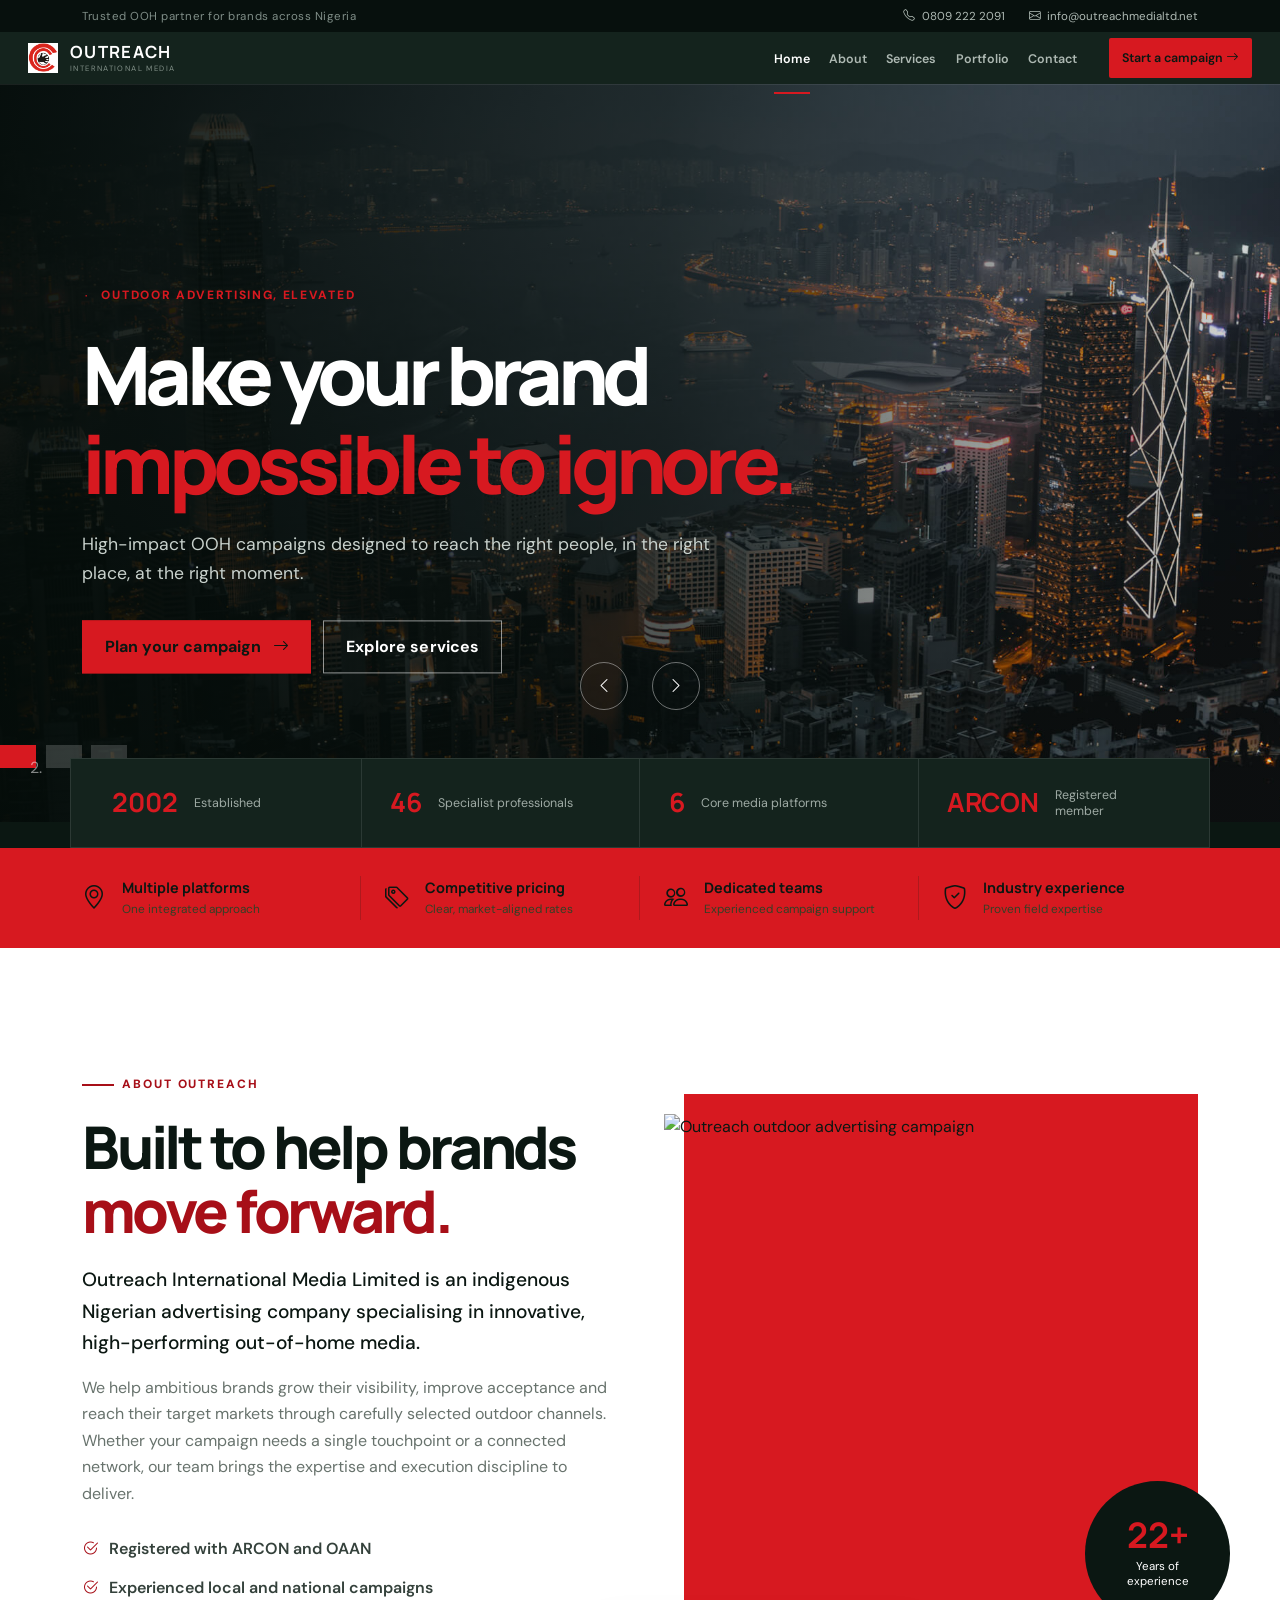
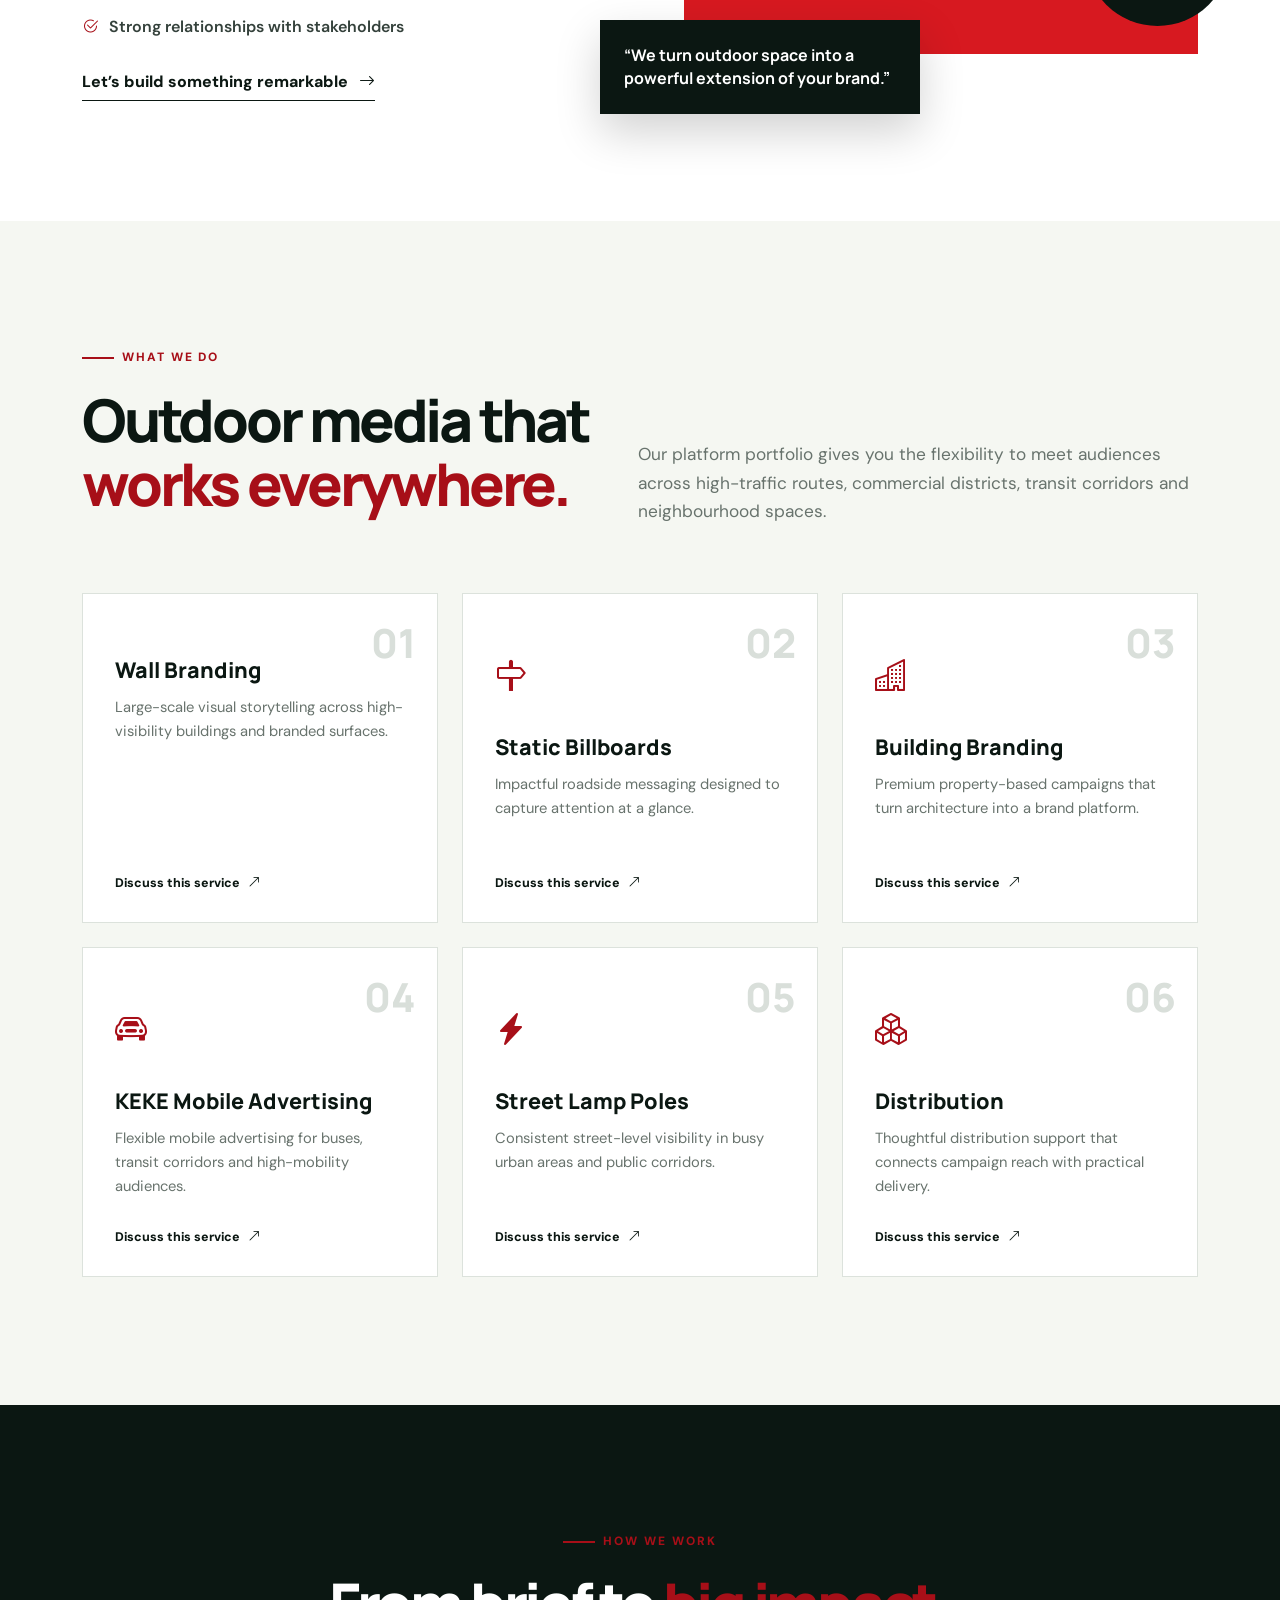
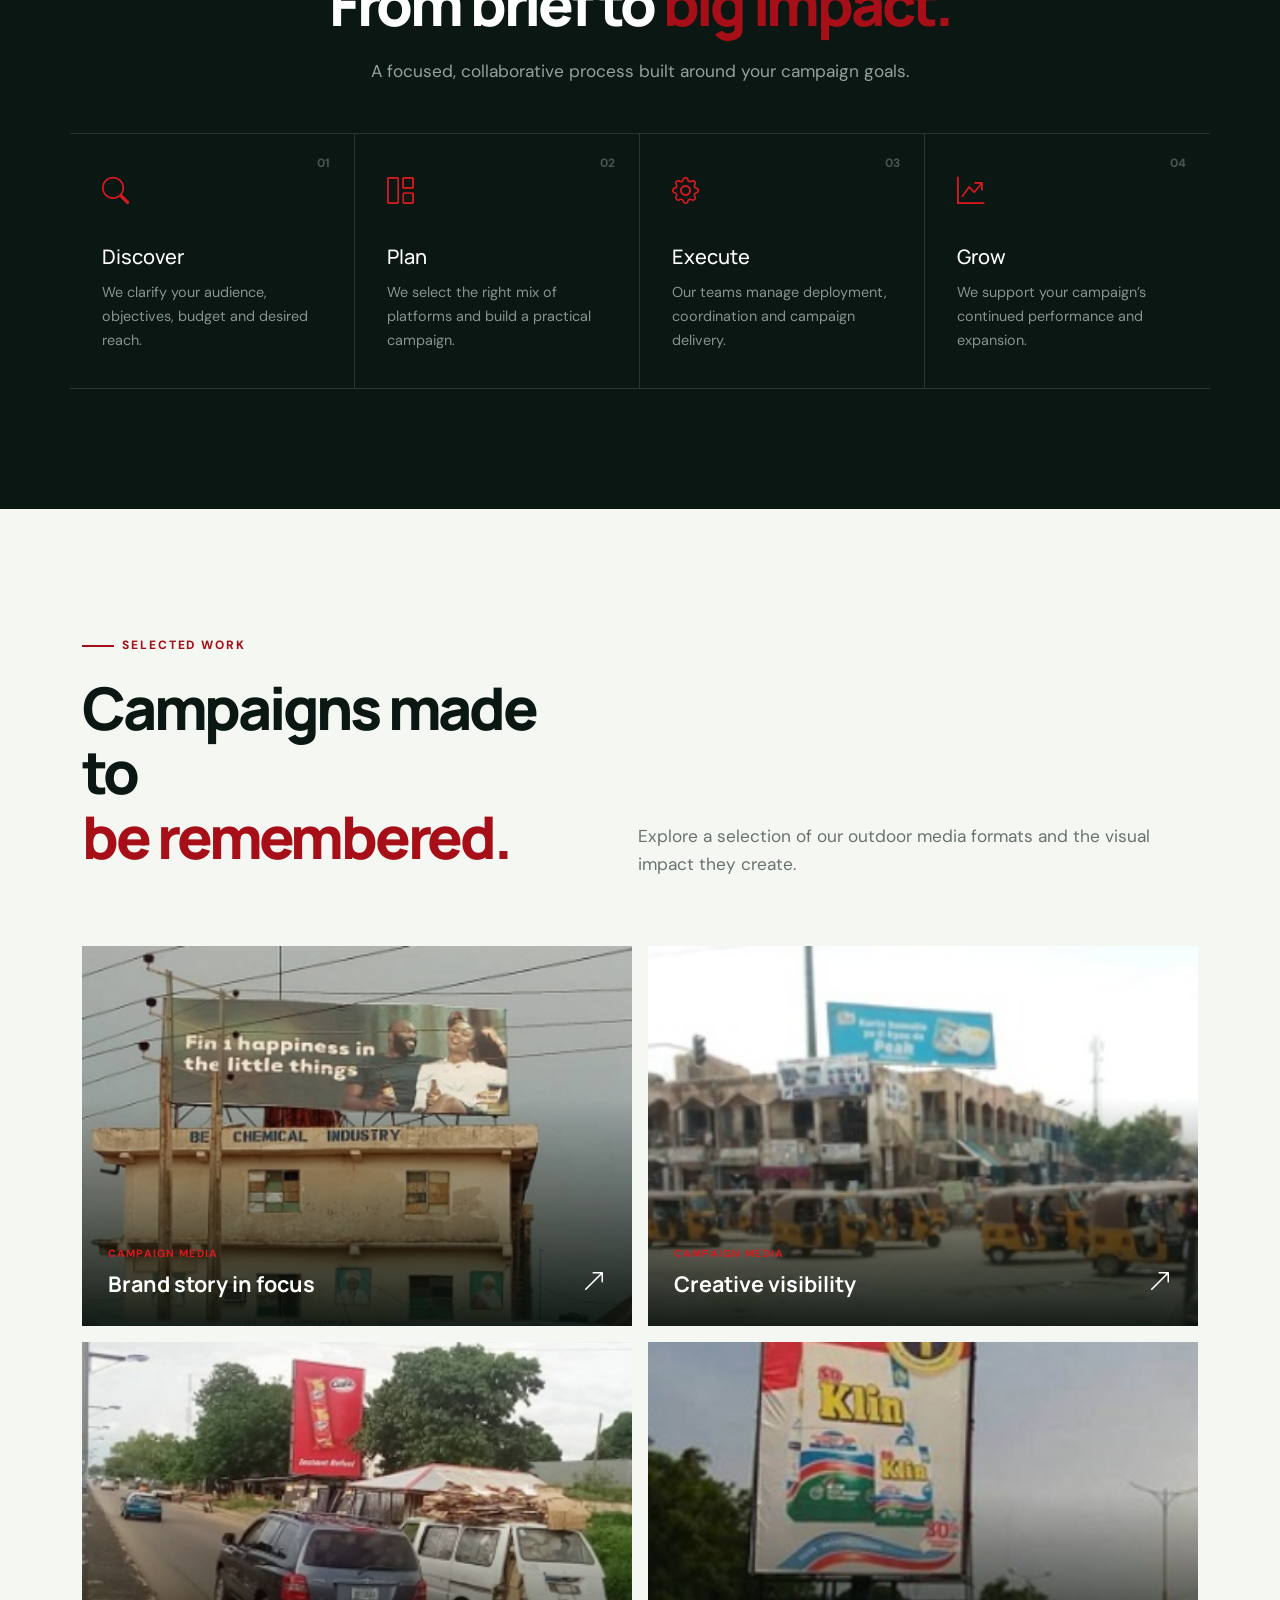
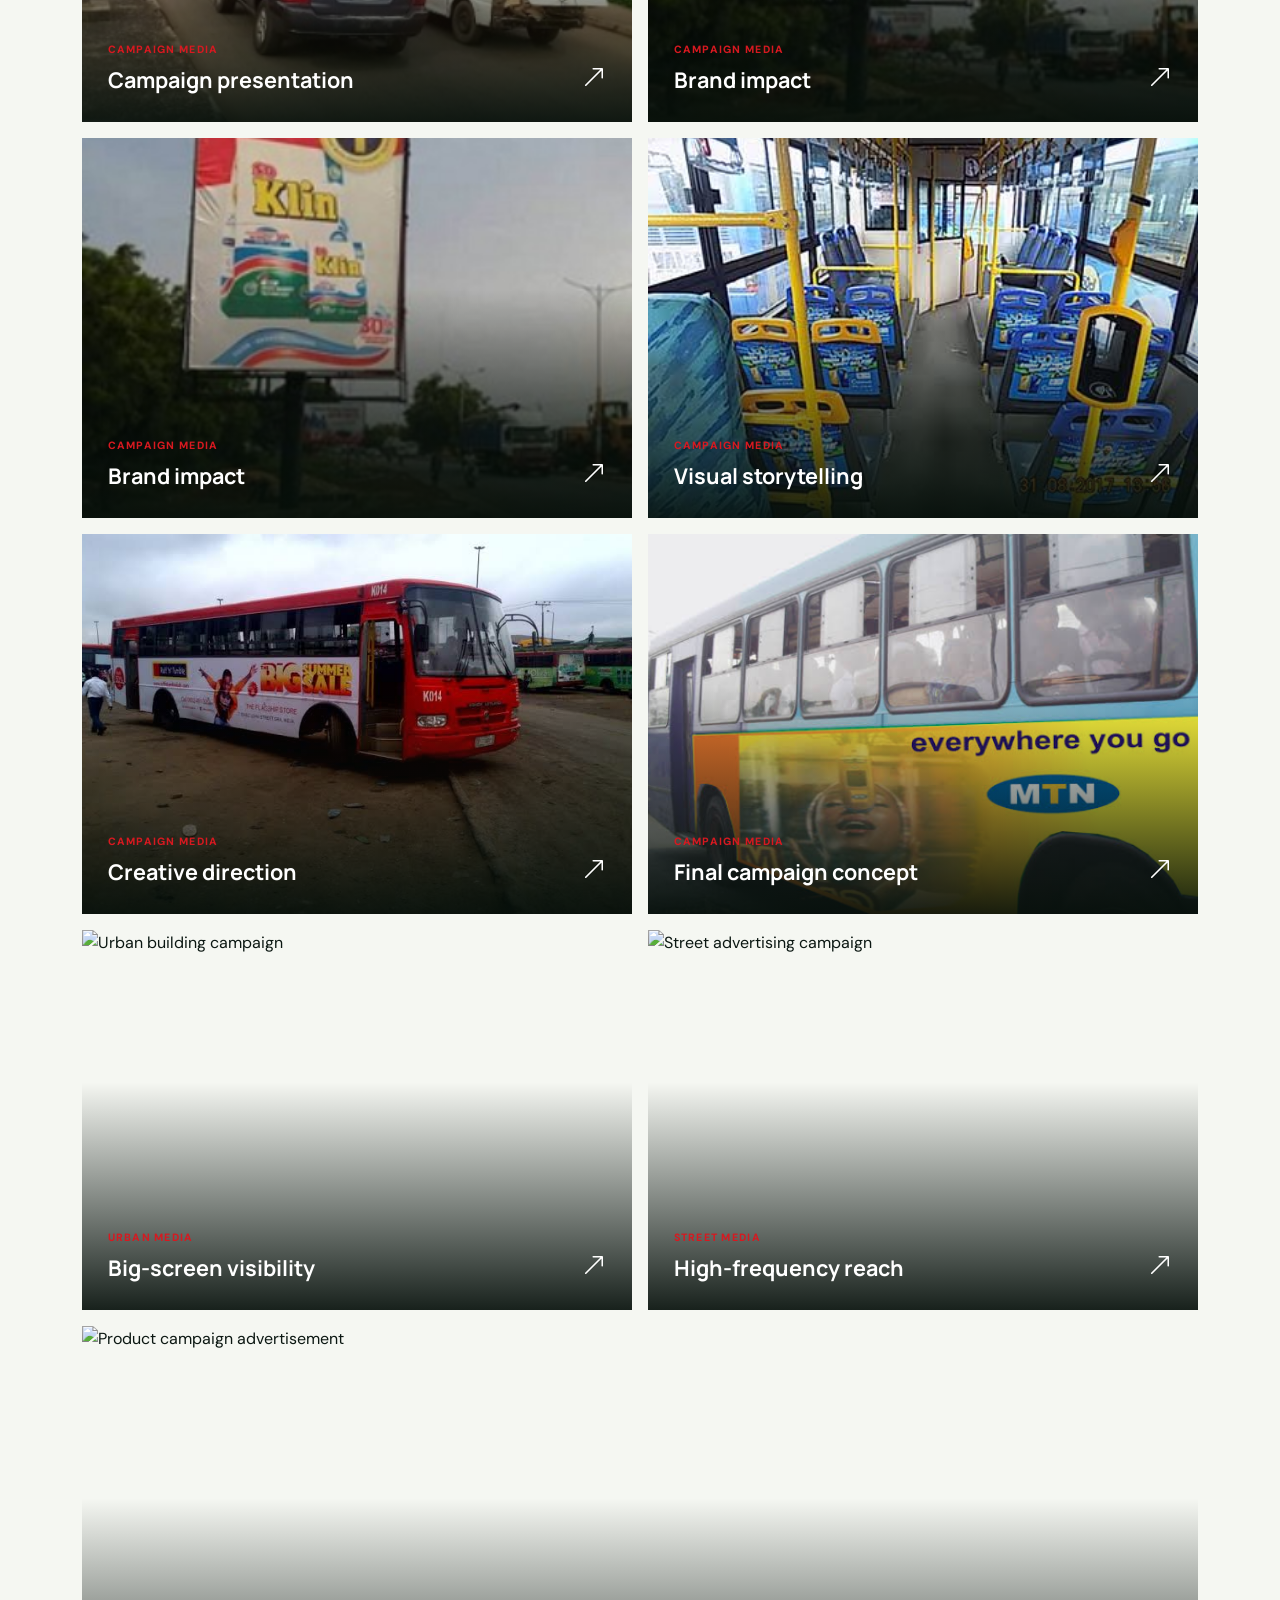
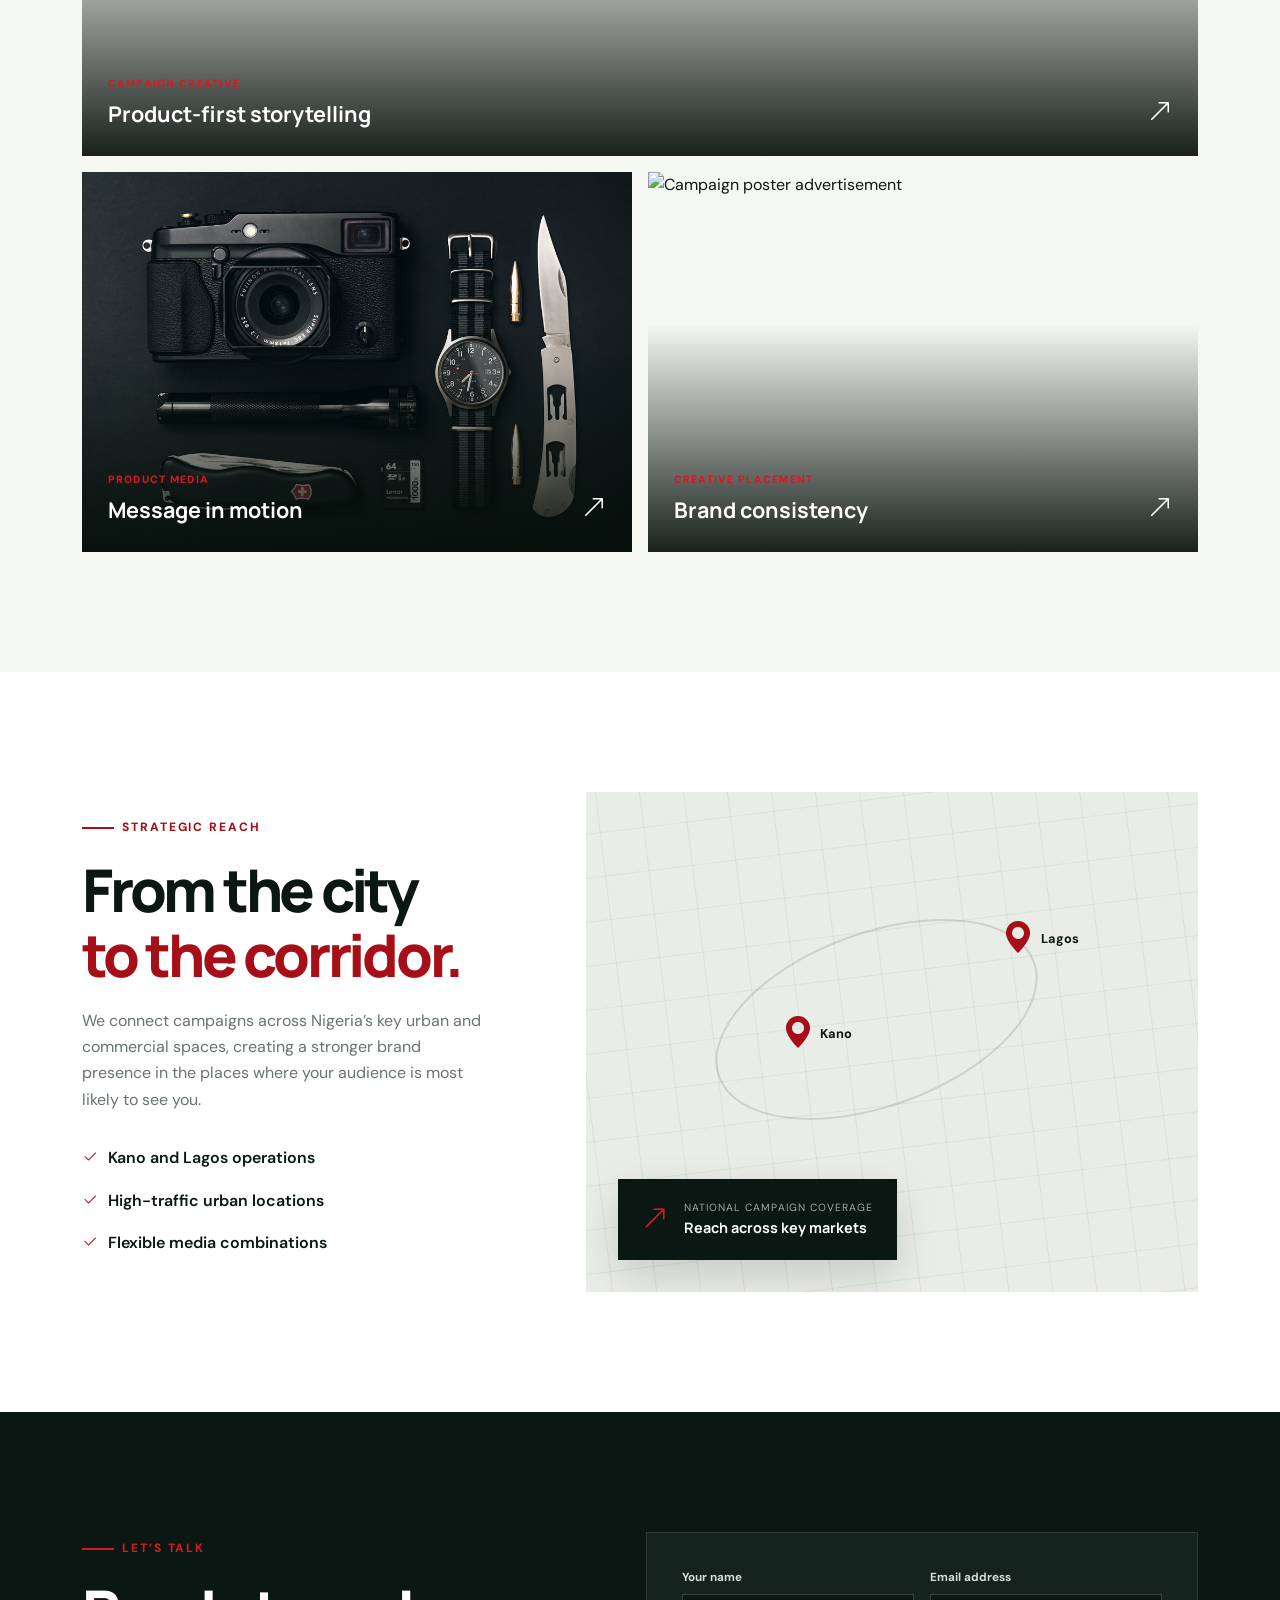
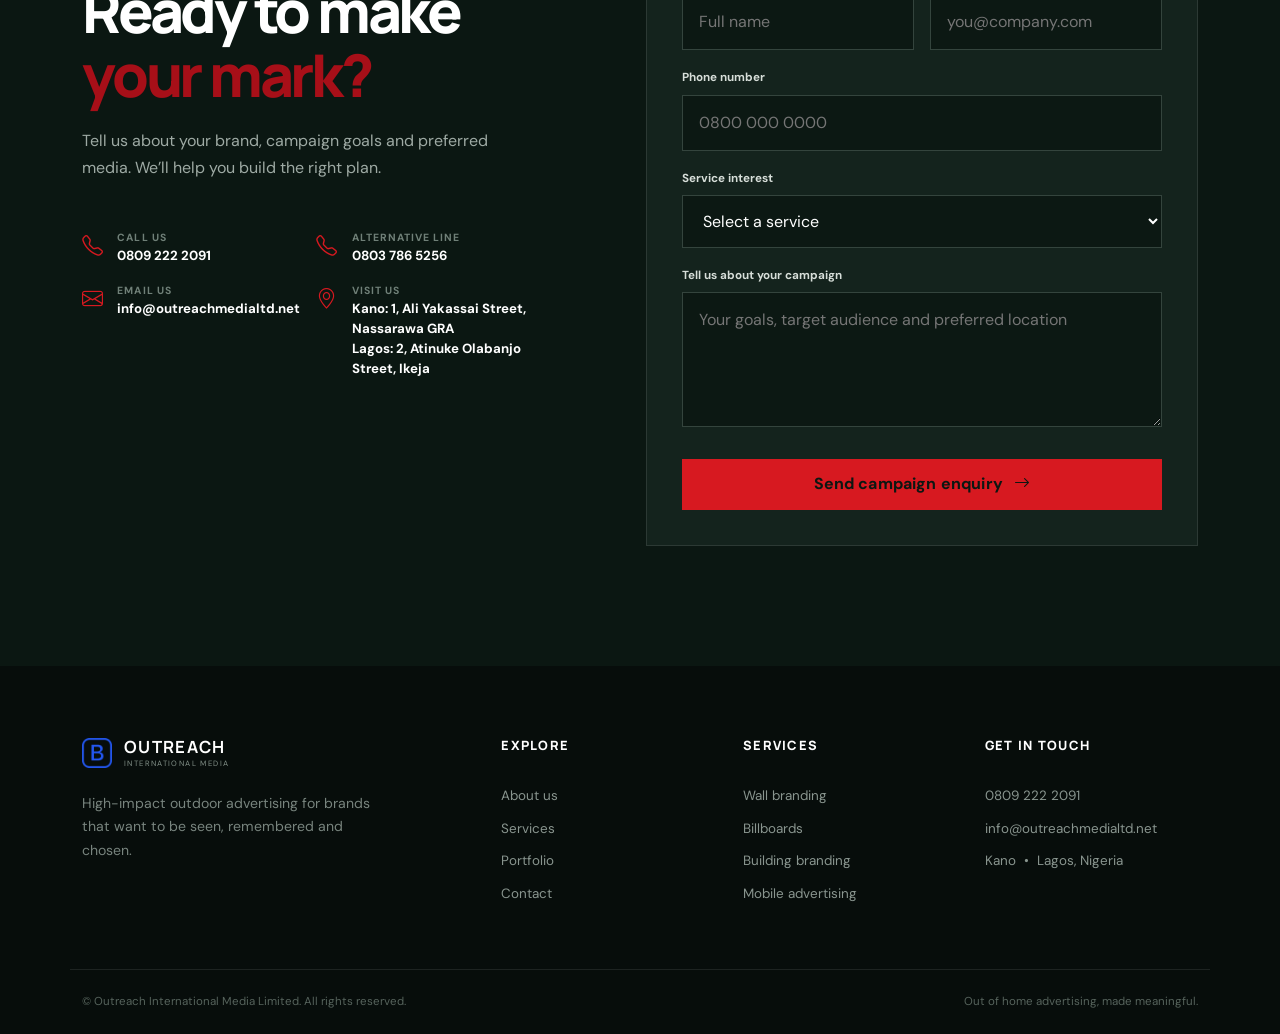
==== index.html @ 575e142e "implementing outreach website version 1" ====
<!DOCTYPE html>
<html lang="en">
<head>
  <meta charset="utf-8">
  <meta name="viewport" content="width=device-width, initial-scale=1.0">
  <meta name="description" content="Outreach International Media Limited provides high-impact out-of-home advertising across Nigeria through billboards, building branding, mobile advertising, street poles and more.">
  <meta name="theme-color" content="#0b1712">
  <title>Outreach International Media Limited | OOH Advertising</title>
  <link rel="preconnect" href="https://fonts.googleapis.com">
  <link rel="preconnect" href="https://fonts.gstatic.com" crossorigin>
  <link href="https://fonts.googleapis.com/css2?family=DM+Sans:wght@400;500;600;700&family=Manrope:wght@600;700;800&display=swap" rel="stylesheet">
  <link href="assets/vendor/bootstrap/css/bootstrap.min.css" rel="stylesheet">
  <link href="assets/vendor/bootstrap-icons/bootstrap-icons.css" rel="stylesheet">
  <link href="assets/vendor/aos/aos.css" rel="stylesheet">
  <link href="assets/vendor/glightbox/css/glightbox.min.css" rel="stylesheet">
  <link href="assets/css/main.css" rel="stylesheet">
</head>
<body class="outreach-page">
  <a class="skip-link" href="#main-content">Skip to content</a>
  <header id="header" class="site-header sticky-top">
    <div class="topbar">
      <div class="container d-flex align-items-center justify-content-between">
        <p>Trusted OOH partner for brands across Nigeria</p>
        <div class="topbar-contact">
          <a href="tel:+2348092222091"><i class="bi bi-telephone"></i> 0809 222 2091</a>
          <a href="mailto:info@outreachmedialtd.net"><i class="bi bi-envelope"></i> info@outreachmedialtd.net</a>
        </div>
      </div>
    </div>
    <div class="nav-shell">
      <div class="container nav-shell-inner">
        <a class="brand" href="#hero" aria-label="Outreach home">
          <img class="brand-logo" src="assets/img/image.png" alt="Outreach International Media Limited logo">
          <span class="brand-copy"><strong>OUTREACH</strong><small>INTERNATIONAL MEDIA</small></span>
        </a>
        <nav id="navmenu" class="navmenu" aria-label="Primary navigation">
          <ul>
            <li><a href="#hero" class="active">Home</a></li>
            <li><a href="#about">About</a></li>
            <li><a href="#services">Services</a></li>
            <li><a href="#portfolio">Portfolio</a></li>
            <li><a href="#contact">Contact</a></li>
          </ul>
          <a class="nav-cta" href="#contact">Start a campaign <i class="bi bi-arrow-right"></i></a>
          <i class="mobile-nav-toggle d-xl-none bi bi-list" aria-label="Open menu"></i>
        </nav>
      </div>
    </div>
  </header>

  <main id="main-content">
    <section id="hero" class="hero">
      <div id="hero-carousel" class="carousel slide hero-carousel" data-bs-ride="carousel" data-bs-interval="5000">
        <div class="carousel-item active">
          <img src="assets/img/hero-carousel/hero-carousel-1.jpg" alt="Modern outdoor advertising campaign">
          <div class="carousel-overlay"></div>
          <div class="container carousel-content">
            <span class="eyebrow"><i class="bi bi-dot"></i> Outdoor advertising, elevated</span>
            <h1>Make your brand<br><em>impossible to ignore.</em></h1>
            <p>High-impact OOH campaigns designed to reach the right people, in the right place, at the right moment.</p>
            <div class="hero-actions">
              <a href="#contact" class="btn btn-primary">Plan your campaign <i class="bi bi-arrow-right"></i></a>
              <a href="#services" class="btn btn-outline-light">Explore services</a>
            </div>
          </div>
        </div>
        <div class="carousel-item">
          <img src="assets/img/hero-carousel/hero-carousel-2.jpg" alt="Prominent roadside billboard campaign">
          <div class="carousel-overlay"></div>
          <div class="container carousel-content">
            <span class="eyebrow"><i class="bi bi-dot"></i> Nigeria-wide visibility</span>
            <h1>Reach audiences.<br><em>Drive growth.</em></h1>
            <p>From high-traffic roadways to neighbourhood corridors, we build campaigns that turn attention into action.</p>
            <div class="hero-actions">
              <a href="#contact" class="btn btn-primary">Build your campaign <i class="bi bi-arrow-right"></i></a>
              <a href="#portfolio" class="btn btn-outline-light">View portfolio</a>
            </div>
          </div>
        </div>
        <div class="carousel-item">
          <img src="assets/img/hero-carousel/hero-carousel-3.jpg" alt="Brand campaign on an urban building">
          <div class="carousel-overlay"></div>
          <div class="container carousel-content">
            <span class="eyebrow"><i class="bi bi-dot"></i> Built for brand impact</span>
            <h1>Compete for attention.<br><em>Win lasting trust.</em></h1>
            <p>We combine market expertise, reliable execution and multiple formats to create campaigns that work.</p>
            <div class="hero-actions">
              <a href="#contact" class="btn btn-primary">Talk to our team <i class="bi bi-arrow-right"></i></a>
              <a href="#about" class="btn btn-outline-light">Discover Outreach</a>
            </div>
          </div>
        </div>
        <a class="carousel-control-prev" href="#hero-carousel" data-bs-slide="prev" aria-label="Previous slide"><i class="bi bi-chevron-left"></i></a>
        <a class="carousel-control-next" href="#hero-carousel" data-bs-slide="next" aria-label="Next slide"><i class="bi bi-chevron-right"></i></a>
        <ol class="carousel-indicators"></ol>
      </div>
      <div class="hero-stats container">
        <div><strong>2002</strong><span>Established</span></div>
        <div><strong>46</strong><span>Specialist professionals</span></div>
        <div><strong>6</strong><span>Core media platforms</span></div>
        <div><strong>ARCON</strong><span>Registered member</span></div>
      </div>
    </section>

    <section class="impact-strip" aria-label="Our value proposition">
      <div class="container impact-grid">
        <div><i class="bi bi-geo-alt"></i><span><strong>Multiple platforms</strong>One integrated approach</span></div>
        <div><i class="bi bi-tags"></i><span><strong>Competitive pricing</strong>Clear, market-aligned rates</span></div>
        <div><i class="bi bi-people"></i><span><strong>Dedicated teams</strong>Experienced campaign support</span></div>
        <div><i class="bi bi-shield-check"></i><span><strong>Industry experience</strong>Proven field expertise</span></div>
      </div>
    </section>

    <section id="about" class="about section">
      <div class="container">
        <div class="row align-items-center g-5">
          <div class="col-lg-6" data-aos="fade-up">
            <span class="section-kicker">About Outreach</span>
            <h2>Built to help brands <em>move forward.</em></h2>
            <p class="lead">Outreach International Media Limited is an indigenous Nigerian advertising company specialising in innovative, high-performing out-of-home media.</p>
            <p>We help ambitious brands grow their visibility, improve acceptance and reach their target markets through carefully selected outdoor channels. Whether your campaign needs a single touchpoint or a connected network, our team brings the expertise and execution discipline to deliver.</p>
            <div class="about-points">
              <div><i class="bi bi-check2-circle"></i><span>Registered with ARCON and OAAN</span></div>
              <div><i class="bi bi-check2-circle"></i><span>Experienced local and national campaigns</span></div>
              <div><i class="bi bi-check2-circle"></i><span>Strong relationships with stakeholders</span></div>
            </div>
            <a href="#contact" class="text-link">Let’s build something remarkable <i class="bi bi-arrow-right"></i></a>
          </div>
          <div class="col-lg-6 position-relative" data-aos="fade-up" data-aos-delay="150">
            <div class="about-visual">
              <img src="assets/img/portfolio/branding-1.jpg" class="img-fluid" alt="Outreach outdoor advertising campaign">
              <div class="experience-badge"><strong>22+</strong><span>Years of<br>experience</span></div>
            </div>
            <div class="about-quote">“We turn outdoor space into a powerful extension of your brand.”</div>
          </div>
        </div>
      </div>
    </section>

    <section id="services" class="services section light-section">
      <div class="container">
        <div class="section-heading split-heading" data-aos="fade-up">
          <div><span class="section-kicker">What we do</span><h2>Outdoor media that<br><em>works everywhere.</em></h2></div>
          <p>Our platform portfolio gives you the flexibility to meet audiences across high-traffic routes, commercial districts, transit corridors and neighbourhood spaces.</p>
        </div>
        <div class="row g-4">
          <div class="col-md-6 col-lg-4" data-aos="fade-up"><article class="service-card"><span class="service-number">01</span><i class="bi bi-wall"></i><h3>Wall Branding</h3><p>Large-scale visual storytelling across high-visibility buildings and branded surfaces.</p><a href="#contact">Discuss this service <i class="bi bi-arrow-up-right"></i></a></article></div>
          <div class="col-md-6 col-lg-4" data-aos="fade-up" data-aos-delay="80"><article class="service-card"><span class="service-number">02</span><i class="bi bi-signpost"></i><h3>Static Billboards</h3><p>Impactful roadside messaging designed to capture attention at a glance.</p><a href="#contact">Discuss this service <i class="bi bi-arrow-up-right"></i></a></article></div>
          <div class="col-md-6 col-lg-4" data-aos="fade-up" data-aos-delay="160"><article class="service-card"><span class="service-number">03</span><i class="bi bi-buildings"></i><h3>Building Branding</h3><p>Premium property-based campaigns that turn architecture into a brand platform.</p><a href="#contact">Discuss this service <i class="bi bi-arrow-up-right"></i></a></article></div>
          <div class="col-md-6 col-lg-4" data-aos="fade-up"><article class="service-card"><span class="service-number">04</span><i class="bi bi-car-front"></i><h3>KEKE Mobile Advertising</h3><p>Flexible mobile advertising for buses, transit corridors and high-mobility audiences.</p><a href="#contact">Discuss this service <i class="bi bi-arrow-up-right"></i></a></article></div>
          <div class="col-md-6 col-lg-4" data-aos="fade-up" data-aos-delay="80"><article class="service-card"><span class="service-number">05</span><i class="bi bi-lightning-charge-fill"></i><h3>Street Lamp Poles</h3><p>Consistent street-level visibility in busy urban areas and public corridors.</p><a href="#contact">Discuss this service <i class="bi bi-arrow-up-right"></i></a></article></div>
          <div class="col-md-6 col-lg-4" data-aos="fade-up" data-aos-delay="160"><article class="service-card"><span class="service-number">06</span><i class="bi bi-boxes"></i><h3>Distribution</h3><p>Thoughtful distribution support that connects campaign reach with practical delivery.</p><a href="#contact">Discuss this service <i class="bi bi-arrow-up-right"></i></a></article></div>
        </div>
      </div>
    </section>

    <section class="process section">
      <div class="container">
        <div class="section-heading centered" data-aos="fade-up"><span class="section-kicker">How we work</span><h2>From brief to <em>big impact.</em></h2><p>A focused, collaborative process built around your campaign goals.</p></div>
        <div class="row process-grid">
          <div class="process-step" data-aos="fade-up"><span>01</span><i class="bi bi-search"></i><h3>Discover</h3><p>We clarify your audience, objectives, budget and desired reach.</p></div>
          <div class="process-step" data-aos="fade-up" data-aos-delay="100"><span>02</span><i class="bi bi-grid-1x2"></i><h3>Plan</h3><p>We select the right mix of platforms and build a practical campaign.</p></div>
          <div class="process-step" data-aos="fade-up" data-aos-delay="200"><span>03</span><i class="bi bi-gear"></i><h3>Execute</h3><p>Our teams manage deployment, coordination and campaign delivery.</p></div>
          <div class="process-step" data-aos="fade-up" data-aos-delay="300"><span>04</span><i class="bi bi-graph-up-arrow"></i><h3>Grow</h3><p>We support your campaign’s continued performance and expansion.</p></div>
        </div>
      </div>
    </section>

    <section id="portfolio" class="portfolio section light-section">
      <div class="container">
        <div class="section-heading split-heading" data-aos="fade-up"><div><span class="section-kicker">Selected work</span><h2>Campaigns made to<br><em>be remembered.</em></h2></div><p>Explore a selection of our outdoor media formats and the visual impact they create.</p></div>
        <div class="portfolio-grid">
          <a class="portfolio-item glightbox" href="assets/img/portfolio/image copy.png" data-aos="fade-up"><img src="assets/img/portfolio/image copy.png" alt="Purchased campaign image"><span><small>Campaign media</small><strong>Brand story in focus</strong><i class="bi bi-arrow-up-right"></i></span></a>
          <a class="portfolio-item glightbox" href="assets/img/portfolio/image copy 2.png" data-aos="fade-up" data-aos-delay="100"><img src="assets/img/portfolio/image copy 2.png" alt="Purchased campaign image"><span><small>Campaign media</small><strong>Creative visibility</strong><i class="bi bi-arrow-up-right"></i></span></a>
          <a class="portfolio-item glightbox" href="assets/img/portfolio/image copy 3.png" data-aos="fade-up" data-aos-delay="150"><img src="assets/img/portfolio/image copy 3.png" alt="Purchased campaign image"><span><small>Campaign media</small><strong>Campaign presentation</strong><i class="bi bi-arrow-up-right"></i></span></a>
          <a class="portfolio-item glightbox" href="assets/img/portfolio/image copy 4.png" data-aos="fade-up" data-aos-delay="200"><img src="assets/img/portfolio/image copy 4.png" alt="Purchased campaign image"><span><small>Campaign media</small><strong>Brand impact</strong><i class="bi bi-arrow-up-right"></i></span></a>
          <a class="portfolio-item glightbox" href="assets/img/portfolio/image copy 4.png" data-aos="fade-up" data-aos-delay="250"><img src="assets/img/portfolio/image copy 4.png" alt="Purchased campaign image"><span><small>Campaign media</small><strong>Brand impact</strong><i class="bi bi-arrow-up-right"></i></span></a>
          <a class="portfolio-item glightbox" href="assets/img/portfolio/image copy 5.png" data-aos="fade-up" data-aos-delay="300"><img src="assets/img/portfolio/image copy 5.png" alt="Purchased campaign image"><span><small>Campaign media</small><strong>Visual storytelling</strong><i class="bi bi-arrow-up-right"></i></span></a>
          <a class="portfolio-item glightbox" href="assets/img/portfolio/image copy 6.png" data-aos="fade-up" data-aos-delay="350"><img src="assets/img/portfolio/image copy 6.png" alt="Purchased campaign image"><span><small>Campaign media</small><strong>Creative direction</strong><i class="bi bi-arrow-up-right"></i></span></a>
          <a class="portfolio-item glightbox" href="assets/img/portfolio/image copy 7.png" data-aos="fade-up" data-aos-delay="400"><img src="assets/img/portfolio/image copy 7.png" alt="Purchased campaign image"><span><small>Campaign media</small><strong>Final campaign concept</strong><i class="bi bi-arrow-up-right"></i></span></a>
          <a class="portfolio-item glightbox" href="assets/img/portfolio/branding-2.jpg" data-aos="fade-up" data-aos-delay="150"><img src="assets/img/portfolio/branding-2.jpg" alt="Urban building campaign"><span><small>Urban media</small><strong>Big-screen visibility</strong><i class="bi bi-arrow-up-right"></i></span></a>
          <a class="portfolio-item glightbox" href="assets/img/portfolio/branding-3.jpg" data-aos="fade-up" data-aos-delay="200"><img src="assets/img/portfolio/branding-3.jpg" alt="Street advertising campaign"><span><small>Street media</small><strong>High-frequency reach</strong><i class="bi bi-arrow-up-right"></i></span></a>
          <a class="portfolio-item portfolio-wide glightbox" href="assets/img/portfolio/product-1.jpg" data-aos="fade-up"><img src="assets/img/portfolio/product-1.jpg" alt="Product campaign advertisement"><span><small>Campaign creative</small><strong>Product-first storytelling</strong><i class="bi bi-arrow-up-right"></i></span></a>
          <a class="portfolio-item glightbox" href="assets/img/portfolio/product-2.jpg" data-aos="fade-up" data-aos-delay="100"><img src="assets/img/portfolio/product-2.jpg" alt="Outdoor product advertisement"><span><small>Product media</small><strong>Message in motion</strong><i class="bi bi-arrow-up-right"></i></span></a>
          <a class="portfolio-item glightbox" href="assets/img/portfolio/product-3.jpg" data-aos="fade-up" data-aos-delay="150"><img src="assets/img/portfolio/product-3.jpg" alt="Campaign poster advertisement"><span><small>Creative placement</small><strong>Brand consistency</strong><i class="bi bi-arrow-up-right"></i></span></a>
        </div>
      </div>
    </section>

    <section class="network section">
      <div class="container network-layout">
        <div class="network-copy" data-aos="fade-up"><span class="section-kicker">Strategic reach</span><h2>From the city<br><em>to the corridor.</em></h2><p>We connect campaigns across Nigeria’s key urban and commercial spaces, creating a stronger brand presence in the places where your audience is most likely to see you.</p><ul><li><i class="bi bi-check2"></i> Kano and Lagos operations</li><li><i class="bi bi-check2"></i> High-traffic urban locations</li><li><i class="bi bi-check2"></i> Flexible media combinations</li></ul></div>
        <div class="network-map" data-aos="fade-up" data-aos-delay="150"><div class="map-grid"></div><span class="map-pin pin-one"><i class="bi bi-geo-alt-fill"></i><b>Kano</b></span><span class="map-pin pin-two"><i class="bi bi-geo-alt-fill"></i><b>Lagos</b></span><div class="map-label"><i class="bi bi-arrow-up-right"></i><span><small>National campaign coverage</small><strong>Reach across key markets</strong></span></div></div>
      </div>
    </section>

    <section id="contact" class="contact section">
      <div class="container">
        <div class="contact-layout">
          <div class="contact-copy" data-aos="fade-up"><span class="section-kicker light">Let’s talk</span><h2>Ready to make<br><em>your mark?</em></h2><p>Tell us about your brand, campaign goals and preferred media. We’ll help you build the right plan.</p>
            <div class="contact-details">
              <a href="tel:+2348092222091"><i class="bi bi-telephone"></i><span><small>Call us</small><strong>0809 222 2091</strong></span></a>
              <a href="tel:+2348037865256"><i class="bi bi-telephone"></i><span><small>Alternative line</small><strong>0803 786 5256</strong></span></a>
              <a href="mailto:info@outreachmedialtd.net"><i class="bi bi-envelope"></i><span><small>Email us</small><strong>info@outreachmedialtd.net</strong></span></a>
              <div><i class="bi bi-geo-alt"></i><span><small>Visit us</small><strong>Kano: 1, Ali Yakassai Street, Nassarawa GRA<br>Lagos: 2, Atinuke Olabanjo Street, Ikeja</strong></span></div>
            </div>
          </div>
          <form action="forms/contact.php" method="post" class="php-email-form contact-form" data-aos="fade-up" data-aos-delay="150">
            <div class="form-row"><div class="form-group"><label for="name">Your name</label><input id="name" name="name" type="text" placeholder="Full name" required></div><div class="form-group"><label for="email">Email address</label><input id="email" name="email" type="email" placeholder="you@company.com" required></div></div>
            <div class="form-group"><label for="phone">Phone number</label><input id="phone" name="phone" type="tel" placeholder="0800 000 0000"></div>
            <div class="form-group"><label for="service">Service interest</label><select id="service" name="service" required><option value="">Select a service</option><option>Wall Branding</option><option>Static Billboards</option><option>Building Branding</option><option>KEKE Mobile Advertising</option><option>Street Lamp Poles</option><option>Distribution</option></select></div>
            <div class="form-group"><label for="message">Tell us about your campaign</label><textarea id="message" name="message" rows="4" placeholder="Your goals, target audience and preferred location" required></textarea></div>
            <button type="submit" class="btn btn-primary">Send campaign enquiry <i class="bi bi-arrow-right"></i></button>
            <div class="error-message" role="alert"></div><div class="sent-message" role="status"></div><div class="loading" role="status"></div>
          </form>
        </div>
      </div>
    </section>
  </main>

  <footer id="footer" class="footer">
    <div class="container footer-main">
      <div class="footer-brand"><a class="brand brand-light" href="#hero"><img class="brand-logo" src="assets/img/logo.png" alt="Outreach International Media Limited logo"><span class="brand-copy"><strong>OUTREACH</strong><small>INTERNATIONAL MEDIA</small></span></a><p>High-impact outdoor advertising for brands that want to be seen, remembered and chosen.</p></div>
      <div class="footer-links"><h3>Explore</h3><a href="#about">About us</a><a href="#services">Services</a><a href="#portfolio">Portfolio</a><a href="#contact">Contact</a></div>
      <div class="footer-links"><h3>Services</h3><a href="#services">Wall branding</a><a href="#services">Billboards</a><a href="#services">Building branding</a><a href="#services">Mobile advertising</a></div>
      <div class="footer-contact"><h3>Get in touch</h3><a href="tel:+2348092222091">0809 222 2091</a><a href="mailto:info@outreachmedialtd.net">info@outreachmedialtd.net</a><p>Kano &nbsp;•&nbsp; Lagos, Nigeria</p></div>
    </div>
    <div class="container footer-bottom"><p>© <span id="year"></span> Outreach International Media Limited. All rights reserved.</p><p>Out of home advertising, made meaningful.</p></div>
  </footer>

  <a href="#hero" class="scroll-top" aria-label="Back to top"><i class="bi bi-arrow-up"></i></a>
  <script src="assets/vendor/bootstrap/js/bootstrap.bundle.min.js"></script>
  <script src="assets/vendor/php-email-form/validate.js"></script>
  <script src="assets/vendor/aos/aos.js"></script>
  <script src="assets/vendor/glightbox/js/glightbox.min.js"></script>
  <script src="assets/js/main.js"></script>
</body>
</html>
---- assets/css/main.css ----
/* Outreach — responsive OOH advertising website */
:root{--ink:#0b1712;--ink-soft:#14231d;--red:#d71920;--red-dark:#a70f18;--paper:#f5f7f2;--white:#fff;--muted:#68736d;--line:#dce2dc;--heading:"Manrope",sans-serif;--body:"DM Sans",sans-serif}
*{box-sizing:border-box}html{scroll-behavior:smooth}body{margin:0;color:var(--ink);background:var(--white);font-family:var(--body);font-size:16px;line-height:1.65}h1,h2,h3,h4,p{margin-top:0}h1,h2,h3,h4{font-family:var(--heading);line-height:1.1;color:var(--ink)}a{color:inherit;text-decoration:none;transition:.25s ease}img{display:block;max-width:100%}.skip-link{position:fixed;left:1rem;top:-5rem;z-index:2000;background:var(--red);color:var(--ink);padding:.75rem 1rem;font-weight:700}.skip-link:focus{top:1rem}.section{padding:7.5rem 0}.light-section{background:var(--paper)}.section-kicker{display:inline-flex;align-items:center;gap:.5rem;margin-bottom:1.25rem;color:var(--red-dark);font-size:.75rem;font-weight:800;letter-spacing:.16em;text-transform:uppercase}.section-kicker:before{content:"";width:2rem;height:2px;background:currentColor}.section-kicker.light{color:var(--red)}.section-heading h2,.about h2,.process h2,.network h2,.contact h2{margin-bottom:1.25rem;font-size:clamp(2.25rem,4.6vw,4.5rem);font-weight:800;letter-spacing:-.055em}.section-heading h2 em,.about h2 em,.process h2 em,.network h2 em,.contact h2 em{font-style:normal;color:var(--red-dark)}.section-heading p{max-width:560px;color:var(--muted);font-size:1.08rem}.split-heading{display:flex;align-items:flex-end;justify-content:space-between;gap:3rem;margin-bottom:3.5rem}.split-heading>p{margin-bottom:.7rem}.centered{text-align:center;margin:0 auto 3rem}.centered p{margin-inline:auto}.btn{display:inline-flex;align-items:center;justify-content:center;gap:.7rem;border-radius:0;border:1px solid transparent;padding:.85rem 1.35rem;font-weight:700;letter-spacing:.01em}.btn-primary{background:var(--red);border-color:var(--red);color:var(--ink)}.btn-primary:hover,.btn-primary:focus{background:var(--red-dark);border-color:var(--red-dark);color:var(--ink)}.btn-outline-light{border-color:rgba(255,255,255,.55);color:#fff}.btn-outline-light:hover{background:#fff;color:var(--ink)}
/* Header */
.site-header{z-index:1000;background:var(--ink);box-shadow:0 1px 0 rgba(255,255,255,.08)}.topbar{height:32px;background:#07100d;color:#aeb9b3;font-size:.72rem}.topbar .container{height:100%;justify-content:space-between}.topbar p{margin:0;color:#7f8d87;letter-spacing:.045em}.topbar-contact{display:flex;gap:1.5rem}.topbar a{display:flex;align-items:center;gap:.4rem}.topbar a:hover{color:var(--red)}.nav-shell{background:var(--ink-soft)}.nav-shell-inner{width:calc(100% - 2rem);max-width:1320px;min-height:52px;display:flex;align-items:center;justify-content:space-between}.brand{display:flex;align-items:center;gap:.75rem;color:#fff}.brand-logo{width:30px;height:30px;object-fit:contain;flex:0 0 auto}.brand-copy{display:flex;flex-direction:column;line-height:1}.brand strong{font-family:var(--heading);font-size:1.05rem;letter-spacing:.08em}.brand small{margin-top:.28rem;color:#829088;font-size:.48rem;letter-spacing:.18em}.navmenu{display:flex;align-items:center;gap:2rem}.navmenu ul{display:flex;align-items:center;gap:1.2rem;margin:0;padding:0;list-style:none}.navmenu a{position:relative;color:#aeb9b3;font-size:.78rem;font-weight:600}.navmenu a:hover,.navmenu a.active{color:#fff}.navmenu a.active:after{content:"";position:absolute;left:0;right:0;bottom:-27px;height:2px;background:var(--red)}.nav-cta{padding:.58rem .85rem;background:var(--red);color:var(--ink)!important;border-radius:2px}.nav-cta:hover{background:#fff}.mobile-nav-toggle{color:#fff;font-size:1.5rem;cursor:pointer}
/* Hero */
.hero{position:relative;background:var(--ink);color:#fff;overflow:hidden}.hero-carousel{height:min(760px,82vh);min-height:610px}.hero-carousel .carousel-item,.hero-carousel .carousel-item img{height:100%}.hero-carousel .carousel-item img{object-fit:cover}.carousel-overlay{position:absolute;inset:0;background:linear-gradient(90deg,rgba(4,12,9,.94) 0%,rgba(4,12,9,.69) 52%,rgba(4,12,9,.15) 100%)}.carousel-content{position:absolute;top:50%;left:50%;transform:translate(-50%,-48%);z-index:2;padding-top:2rem}.eyebrow{display:inline-flex;align-items:center;gap:.55rem;margin-bottom:1.5rem;color:var(--red);font-size:.75rem;font-weight:800;letter-spacing:.14em;text-transform:uppercase}.eyebrow i{font-size:.55rem}.carousel-content h1{max-width:850px;margin-bottom:1.4rem;color:#fff;font-size:clamp(3rem,6.3vw,6.5rem);font-weight:800;letter-spacing:-.07em}.carousel-content h1 em{font-style:normal;color:var(--red)}.carousel-content p{max-width:640px;margin-bottom:2rem;color:#c8d1cc;font-size:1.1rem}.hero-actions{display:flex;gap:.75rem;flex-wrap:wrap}.hero-carousel .carousel-control-prev,.hero-carousel .carousel-control-next{top:auto;bottom:7rem;width:48px;height:48px;z-index:3;border:1px solid rgba(255,255,255,.4);border-radius:50%;opacity:1}.hero-carousel .carousel-control-prev{left:calc(50% - 60px)}.hero-carousel .carousel-control-next{left:calc(50% + 12px)}.hero-carousel .carousel-control-prev:hover,.hero-carousel .carousel-control-next:hover{background:var(--red);border-color:var(--red);color:var(--ink)}.hero-carousel .carousel-indicators{z-index:3;bottom:2.4rem;justify-content:flex-start;gap:.6rem;margin-left:calc(50% - 50%)}.hero-carousel .carousel-indicators li{width:36px;height:3px;margin:0;background:rgba(255,255,255,.35);border-radius:0}.hero-carousel .carousel-indicators .active{background:var(--red)}.hero-stats{position:relative;z-index:4;display:grid;grid-template-columns:repeat(4,1fr);margin-top:-64px;margin-bottom:0;background:var(--ink-soft);border:1px solid rgba(255,255,255,.1)}.hero-stats>div{display:flex;align-items:center;gap:1rem;padding:1.4rem 1.8rem;border-right:1px solid rgba(255,255,255,.1)}.hero-stats>div:last-child{border:0}.hero-stats strong{color:var(--red);font-family:var(--heading);font-size:1.65rem}.hero-stats span{color:#9eaaa4;font-size:.78rem;line-height:1.3}
/* Value strip */
.impact-strip{background:var(--red);padding:1.75rem 0}.impact-grid{display:grid;grid-template-columns:repeat(4,1fr)}.impact-grid>div{display:flex;align-items:center;gap:1rem;padding:0 1.5rem;border-right:1px solid rgba(11,23,18,.2)}.impact-grid>div:first-child{padding-left:0}.impact-grid>div:last-child{border:0}.impact-grid i{font-size:1.5rem}.impact-grid span{display:flex;flex-direction:column;font-size:.74rem;color:#344026}.impact-grid strong{font-family:var(--heading);font-size:.9rem;color:var(--ink)}
/* About */
.about{background:#fff}.about .lead{color:var(--ink);font-size:1.2rem;font-weight:500}.about p:not(.lead){color:var(--muted)}.about-points{display:grid;gap:.8rem;margin:1.8rem 0}.about-points div{display:flex;align-items:center;gap:.7rem;color:#34413b;font-weight:600}.about-points i{color:var(--red-dark)}.text-link{display:inline-flex;align-items:center;gap:.7rem;color:var(--ink);font-weight:800;border-bottom:1px solid var(--ink);padding-bottom:.25rem}.text-link:hover{color:var(--red-dark);border-color:var(--red-dark)}.about-visual{position:relative;padding:1.25rem 1.25rem 0 0}.about-visual:before{content:"";position:absolute;inset:0 0 1.25rem 1.25rem;background:var(--red);z-index:0}.about-visual img{position:relative;z-index:1;width:100%;height:560px;object-fit:cover}.experience-badge{position:absolute;z-index:2;right:-2rem;bottom:3rem;width:145px;height:145px;display:flex;flex-direction:column;align-items:center;justify-content:center;background:var(--ink);color:#fff;text-align:center;border-radius:50%}.experience-badge strong{color:var(--red);font-family:var(--heading);font-size:2.2rem;line-height:1}.experience-badge span{font-size:.72rem;line-height:1.3;margin-top:.5rem}.about-quote{position:absolute;z-index:3;left:-2.5rem;bottom:-2.5rem;width:320px;padding:1.5rem;background:var(--ink);color:#fff;font-family:var(--heading);font-size:1rem;font-weight:700;line-height:1.45;box-shadow:0 18px 45px rgba(0,0,0,.18)}
/* Services */
.services{padding-bottom:8rem}.service-card{position:relative;height:100%;min-height:330px;padding:2rem;background:#fff;border:1px solid var(--line);overflow:hidden;transition:.3s}.service-card:before{content:"";position:absolute;inset:0;background:var(--ink);transform:translateY(102%);transition:.35s ease}.service-card:hover{border-color:var(--ink);transform:translateY(-6px);box-shadow:0 20px 50px rgba(13,35,25,.1)}.service-card:hover:before{transform:translateY(0)}.service-card>i,.service-card h3,.service-card p,.service-card a{position:relative;z-index:1}.service-card>i{display:block;margin:1.5rem 0 2rem;color:var(--red-dark);font-size:2rem}.service-card h3{margin-bottom:.8rem;font-size:1.35rem;font-weight:800}.service-card p{color:var(--muted);font-size:.92rem}.service-card a{position:absolute;left:2rem;bottom:1.8rem;display:flex;align-items:center;gap:.5rem;color:var(--ink);font-size:.78rem;font-weight:800}.service-card:hover h3,.service-card:hover a{color:#fff}.service-card:hover p{color:#aeb9b3}.service-card:hover>i{color:var(--red)}.service-number{position:absolute;right:1.3rem;top:1rem;color:#d9dfda;font-family:var(--heading);font-size:2.5rem;font-weight:800}.service-card:hover .service-number{color:#35433d}
/* Process */
.process{background:var(--ink);color:#fff}.process h2{color:#fff}.process .section-heading p{color:#95a19b}.process-grid{display:grid;grid-template-columns:repeat(4,1fr);border-top:1px solid rgba(255,255,255,.13);border-bottom:1px solid rgba(255,255,255,.13)}.process-step{position:relative;padding:2.2rem 2rem;border-right:1px solid rgba(255,255,255,.13)}.process-step:last-child{border:0}.process-step>span{position:absolute;right:1.5rem;top:1.2rem;color:#46554e;font-size:.75rem;font-weight:800}.process-step>i{color:var(--red);font-size:1.7rem}.process-step h3{margin:2rem 0 .8rem;color:#fff;font-size:1.25rem}.process-step p{margin:0;color:#87938d;font-size:.9rem}
/* Portfolio */
.portfolio-grid{display:grid;grid-template-columns:repeat(2,1fr);gap:1rem}.portfolio-item{position:relative;height:380px;overflow:hidden}.portfolio-large{grid-row:span 2;height:781px}.portfolio-wide{grid-column:span 2;height:430px}.portfolio-item img{width:100%;height:100%;object-fit:cover;transition:.6s ease}.portfolio-item:after{content:"";position:absolute;inset:0;background:linear-gradient(0deg,rgba(5,15,10,.92),transparent 60%)}.portfolio-item:hover img{transform:scale(1.045)}.portfolio-item>span{position:absolute;z-index:2;left:1.6rem;right:1.6rem;bottom:1.5rem;display:grid;grid-template-columns:1fr auto;color:#fff}.portfolio-item small{grid-column:1/-1;color:var(--red);font-size:.66rem;font-weight:800;letter-spacing:.12em;text-transform:uppercase}.portfolio-item strong{margin-top:.25rem;font-family:var(--heading);font-size:1.35rem}.portfolio-item i{align-self:center;font-size:1.5rem}.portfolio-item:hover i{transform:translate(3px,-3px)}
/* Network */
.network{background:#fff}.network-layout{display:grid;grid-template-columns:.8fr 1.2fr;align-items:center;gap:6rem}.network-copy p{color:var(--muted)}.network-copy ul{list-style:none;padding:0;margin:2rem 0 0}.network-copy li{display:flex;gap:.65rem;margin:1rem 0;font-weight:600}.network-copy li i{color:var(--red-dark)}.network-map{position:relative;min-height:500px;background:#e8eee7;overflow:hidden}.map-grid{position:absolute;inset:0;background-image:linear-gradient(rgba(25,58,42,.07) 1px,transparent 1px),linear-gradient(90deg,rgba(25,58,42,.07) 1px,transparent 1px);background-size:38px 38px;transform:rotate(-7deg) scale(1.15)}.network-map:before{content:"";position:absolute;left:20%;top:28%;width:55%;height:35%;border:2px solid rgba(19,53,37,.15);border-radius:50%;transform:rotate(-20deg)}.map-pin{position:absolute;z-index:2;display:flex;align-items:center;gap:.4rem;color:var(--ink);font-size:.8rem}.map-pin i{color:var(--red-dark);font-size:2rem}.pin-one{left:32%;top:43%}.pin-two{left:68%;top:24%}.map-label{position:absolute;z-index:3;left:2rem;bottom:2rem;display:flex;align-items:center;gap:1rem;padding:1.2rem 1.5rem;background:var(--ink);color:#fff;box-shadow:0 15px 40px rgba(0,0,0,.15)}.map-label>i{color:var(--red);font-size:1.6rem}.map-label span{display:flex;flex-direction:column}.map-label small{color:#9eaaa4;font-size:.65rem;text-transform:uppercase;letter-spacing:.1em}.map-label strong{font-family:var(--heading);font-size:.9rem}
/* Contact */
.contact{background:var(--ink);color:#fff}.contact-layout{display:grid;grid-template-columns:.9fr 1.1fr;gap:7rem}.contact h2{color:#fff}.contact-copy>p{max-width:500px;color:#9eaaa4}.contact-details{display:grid;grid-template-columns:repeat(2,1fr);gap:1rem;margin-top:3rem}.contact-details>a,.contact-details>div{display:flex;gap:.9rem;align-items:flex-start;color:#fff}.contact-details i{color:var(--red);font-size:1.3rem}.contact-details span{display:flex;flex-direction:column}.contact-details small{color:#708078;font-size:.65rem;font-weight:700;letter-spacing:.1em;text-transform:uppercase}.contact-details strong{font-size:.83rem;line-height:1.5}.contact-form{padding:2.2rem;background:#14231d;border:1px solid rgba(255,255,255,.1)}.form-row{display:grid;grid-template-columns:1fr 1fr;gap:1rem}.form-group{margin-bottom:1.15rem}.form-group label{display:block;margin-bottom:.45rem;color:#d7ded9;font-size:.73rem;font-weight:700}.form-group input,.form-group select,.form-group textarea{width:100%;border:1px solid #34443d;border-radius:0;background:#0c1813;color:#fff;padding:.85rem 1rem;outline:none}.form-group input:focus,.form-group select:focus,.form-group textarea:focus{border-color:var(--red);box-shadow:0 0 0 3px rgba(183,255,62,.1)}.form-group textarea{resize:vertical}.contact-form .btn{width:100%;margin-top:.3rem;border:0;cursor:pointer}.contact-form .error-message,.contact-form .sent-message,.contact-form .loading{display:none;margin-top:1rem;padding:.8rem;border-radius:2px;font-size:.84rem}.contact-form .error-message{background:#6f2020;color:#ffd8d8}.contact-form .sent-message{background:#1d512f;color:#dcffe4}.contact-form .loading{background:#26362f;color:#d6ddd9}
/* Footer */
.footer{padding:4.5rem 0 0;background:#070d0b;color:#fff}.footer-main{display:grid;grid-template-columns:2fr 1fr 1fr 1.2fr;gap:4rem;padding-bottom:4rem}.brand-light{color:#fff}.footer-brand p{max-width:310px;margin:1.5rem 0 0;color:#78847e;font-size:.88rem}.footer h3{margin-bottom:1.4rem;color:#fff;font-size:.8rem;font-weight:800;letter-spacing:.1em;text-transform:uppercase}.footer-links,.footer-contact{display:flex;flex-direction:column;align-items:flex-start;gap:.65rem}.footer-links a,.footer-contact a,.footer-contact p{color:#89958f;font-size:.84rem}.footer-links a:hover,.footer-contact a:hover{color:var(--red)}.footer-bottom{display:flex;justify-content:space-between;padding-top:1.4rem;padding-bottom:1.4rem;border-top:1px solid rgba(255,255,255,.09);color:#56635c;font-size:.72rem}.footer-bottom p{margin:0}.scroll-top{position:fixed;z-index:900;right:1.4rem;bottom:1.4rem;width:44px;height:44px;display:grid;place-items:center;color:var(--ink);background:var(--red);border-radius:50%;box-shadow:0 8px 25px rgba(0,0,0,.2);opacity:0;pointer-events:none;transform:translateY(10px);transition:.25s}.scroll-top.active{opacity:1;pointer-events:auto;transform:none}
/* Responsive */
.portfolio-details-hero{padding-top:0;padding-bottom:7.5rem}.portfolio-details-slider-wrap{width:100%;max-width:none}.portfolio-details-slider{height:min(820px,calc(100vh - 100px));min-height:520px}.portfolio-details-slider .swiper-slide{height:100%}.portfolio-details-slider .swiper-slide img{width:100%;height:100%;object-fit:cover}.portfolio-details-content{padding-top:2rem}
@media(max-width:1199.98px){.navmenu{gap:1rem}.navmenu ul{gap:1.2rem}.nav-cta{display:none}.network-layout{gap:3rem}.contact-layout{gap:3rem}.footer-main{grid-template-columns:2fr 1fr 1fr}.footer-contact{grid-column:2/4}.impact-grid{grid-template-columns:repeat(2,1fr);gap:1.5rem 0}.impact-grid>div:nth-child(2){border:0}.impact-grid>div:nth-child(3){padding-left:0}}
@media(max-width:991.98px){.topbar{display:none}.nav-shell-inner{min-height:68px}.navmenu ul{position:absolute;left:0;right:0;top:100%;display:none;padding:1.25rem;background:var(--ink-soft);border-top:1px solid rgba(255,255,255,.08);box-shadow:0 10px 20px rgba(0,0,0,.2)}.mobile-nav-active .navmenu ul{display:block}.navmenu ul li{width:100%}.navmenu ul a{display:block;padding:.75rem 0}.navmenu a.active:after{display:none}.mobile-nav-toggle{display:block}.hero-carousel{min-height:620px}.hero-stats{grid-template-columns:repeat(2,1fr);margin-top:0}.hero-stats>div:nth-child(2){border:0}.hero-stats>div:nth-child(-n+2){border-bottom:1px solid rgba(255,255,255,.1)}.split-heading{display:block}.split-heading>p{margin-top:1.5rem}.process-grid{grid-template-columns:repeat(2,1fr)}.process-step:nth-child(2){border:0}.process-step:nth-child(-n+2){border-bottom:1px solid rgba(255,255,255,.13)}.network-layout,.contact-layout{grid-template-columns:1fr}.network-map{min-height:430px}.contact-layout{gap:3rem}.footer-main{grid-template-columns:1.5fr 1fr 1fr}.footer-contact{grid-column:auto}.footer-brand{grid-row:span 2}}
@media(max-width:767.98px){.section{padding:5.5rem 0}.split-heading{margin-bottom:2.5rem}.hero-carousel{height:690px;min-height:690px}.carousel-content{top:47%}.carousel-content h1{font-size:clamp(2.7rem,13vw,4.5rem)}.carousel-content p{font-size:1rem}.hero-carousel .carousel-control-prev,.hero-carousel .carousel-control-next{bottom:6rem}.hero-carousel .carousel-control-prev{left:1rem}.hero-carousel .carousel-control-next{left:4.3rem}.hero-carousel .carousel-indicators{left:5.5rem}.hero-stats{grid-template-columns:1fr 1fr}.hero-stats>div{padding:1rem}.impact-grid{grid-template-columns:1fr}.impact-grid>div{padding:0 0 1rem;border-right:0;border-bottom:1px solid rgba(11,23,18,.2)}.impact-grid>div:last-child{padding-bottom:0;border:0}.about-visual img{height:440px}.experience-badge{right:-.5rem;width:120px;height:120px}.about-quote{left:0;bottom:-2rem;width:90%}.portfolio-grid{grid-template-columns:1fr}.portfolio-item,.portfolio-large,.portfolio-wide{grid-column:auto;grid-row:auto;width:100%;height:380px}.process-grid{grid-template-columns:1fr}.process-step{border-right:0;border-bottom:1px solid rgba(255,255,255,.13)}.process-step:last-child{border:0}.contact-details{grid-template-columns:1fr}.contact-form{padding:1.5rem}.footer-main{grid-template-columns:1fr 1fr;gap:2rem}.footer-brand{grid-column:1/-1;grid-row:auto}.footer-contact{grid-column:auto}.footer-bottom{flex-direction:column;gap:.5rem}}
@media(max-width:575.98px){.brand-logo{width:28px;height:28px}.section-heading h2,.about h2,.process h2,.network h2,.contact h2{font-size:2.5rem}.hero-carousel{height:730px;min-height:730px}.carousel-overlay{background:linear-gradient(0deg,rgba(4,12,9,.96) 0%,rgba(4,12,9,.53) 100%)}.carousel-content h1{font-size:2.75rem}.hero-actions{flex-direction:column;align-items:stretch;max-width:260px}.hero-actions .btn{width:100%}.hero-stats{grid-template-columns:1fr}.hero-stats>div{border-right:0;border-bottom:1px solid rgba(255,255,255,.1)}.hero-stats>div:last-child{border:0}.about-visual{padding:0}.about-visual:before{display:none}.about-visual img{height:390px}.experience-badge{right:1rem;bottom:1rem}.about-quote{position:relative;left:auto;bottom:auto;width:100%;margin-top:-1rem}.service-card{min-height:310px}.portfolio-item,.portfolio-large,.portfolio-wide{height:330px}.network-map{min-height:340px}.map-label{left:1rem;right:1rem;bottom:1rem}.form-row{grid-template-columns:1fr}.footer-main{grid-template-columns:1fr}.footer-brand,.footer-contact{grid-column:auto}.footer-bottom{padding-bottom:2rem}}
@media(prefers-reduced-motion:reduce){html{scroll-behavior:auto}*,*:before,*:after{animation-duration:.01ms!important;animation-iteration-count:1!important;transition-duration:.01ms!important}.aos-init,.aos-animate-to,.aos-animate-from-to,.aos-animate-from-to,.aos-animate-from-to{opacity:1!important;transform:none!important}}
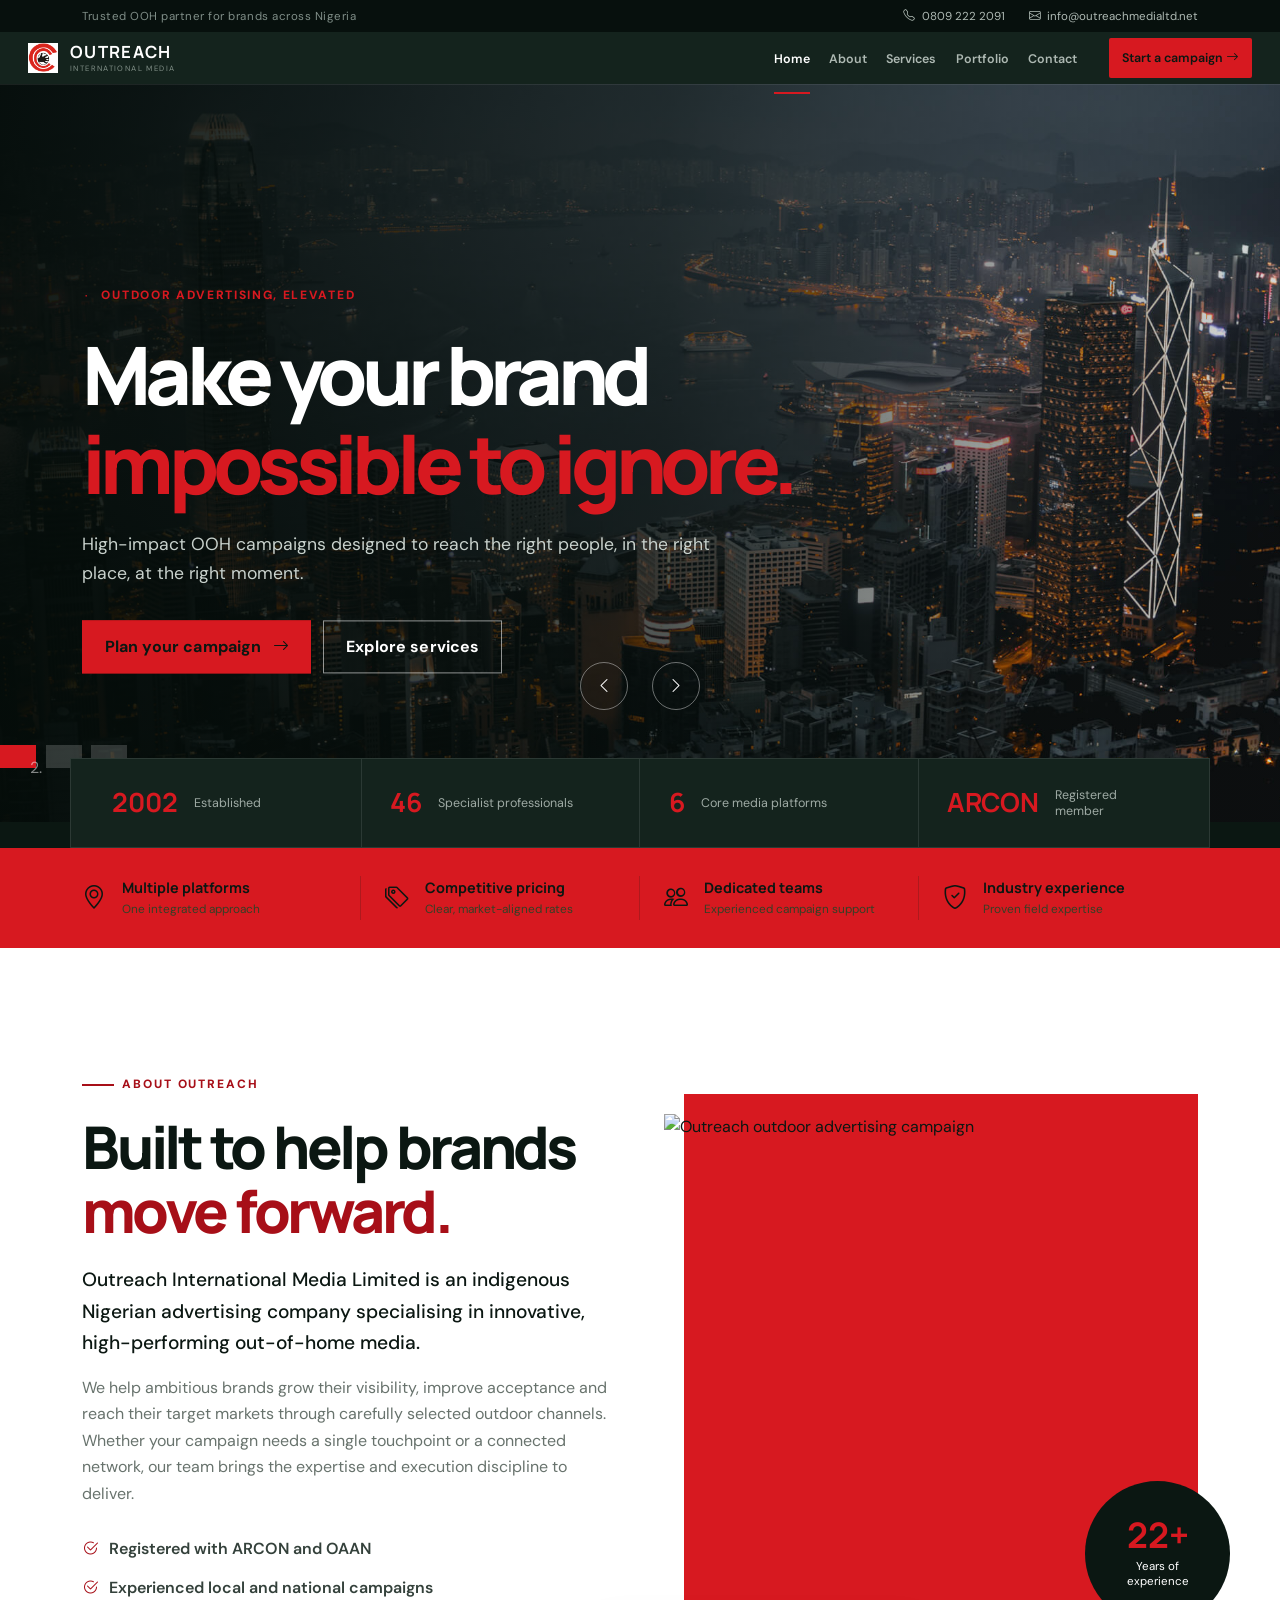
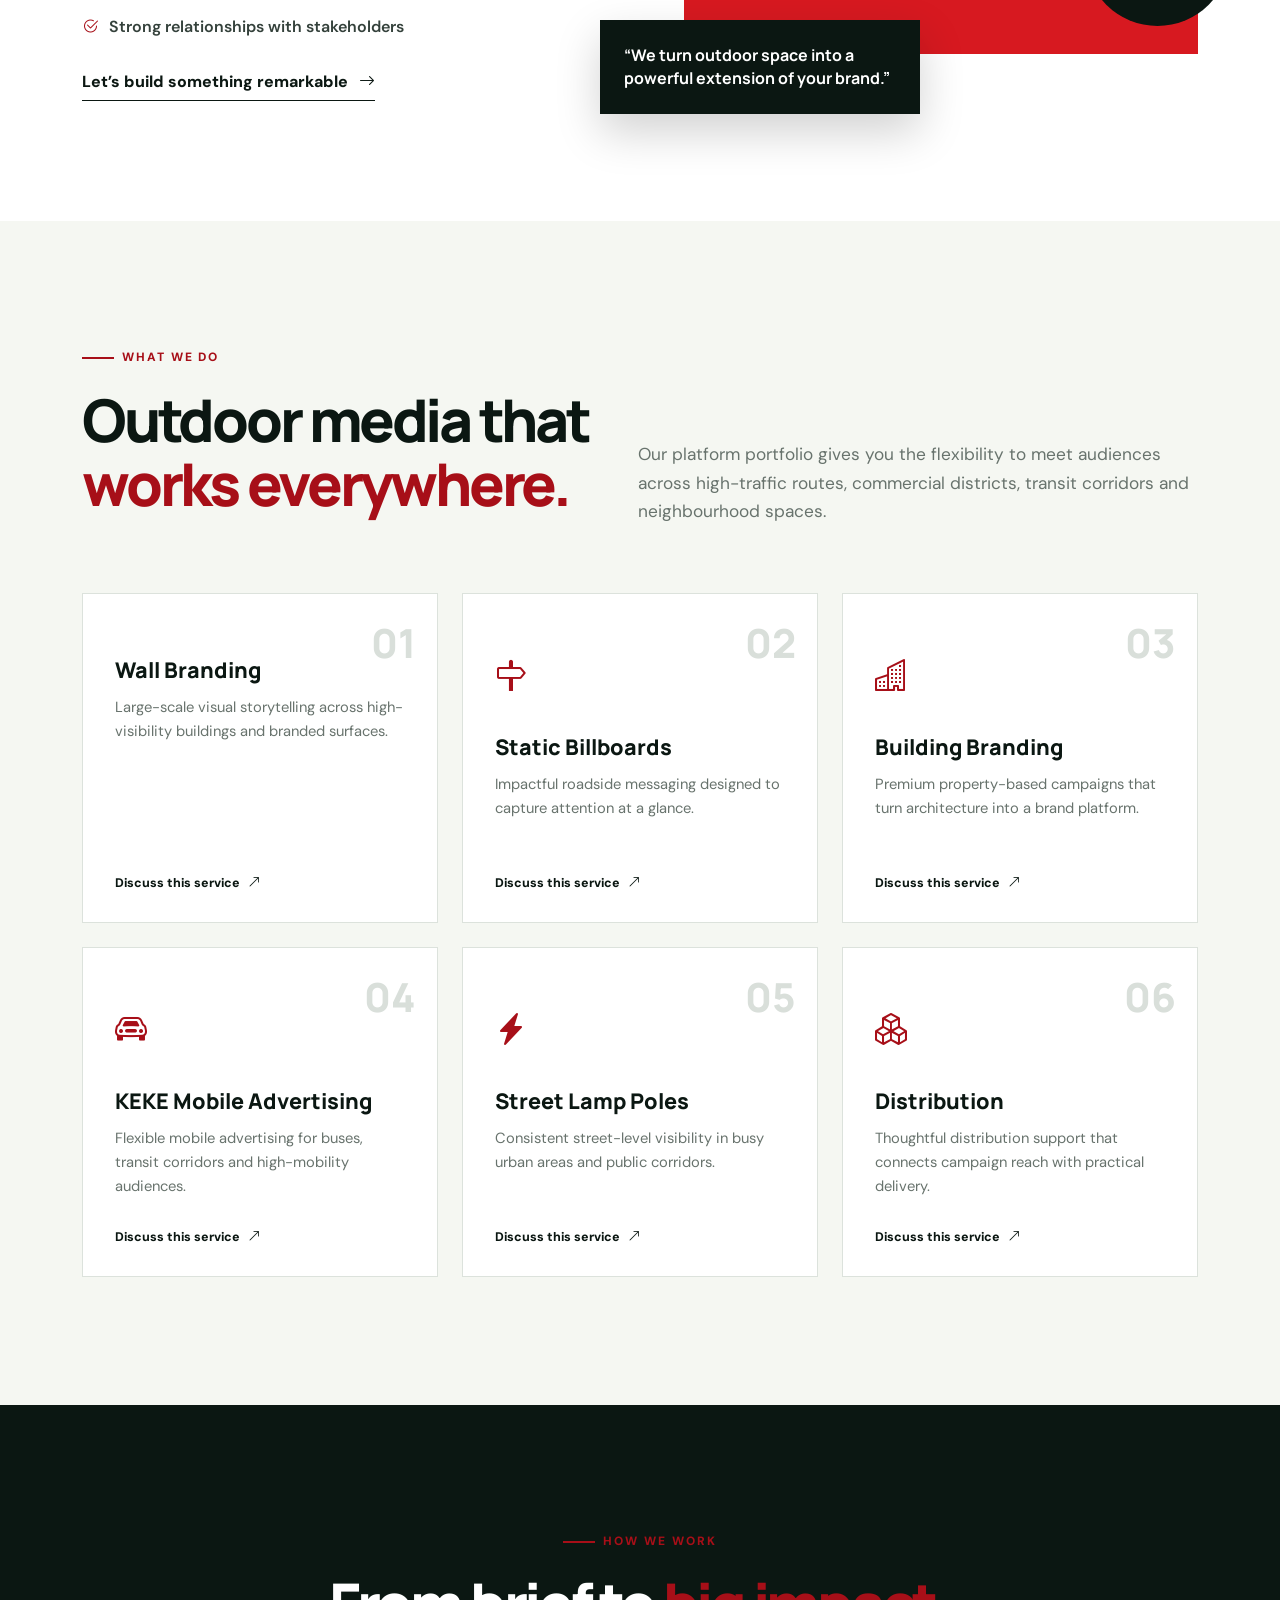
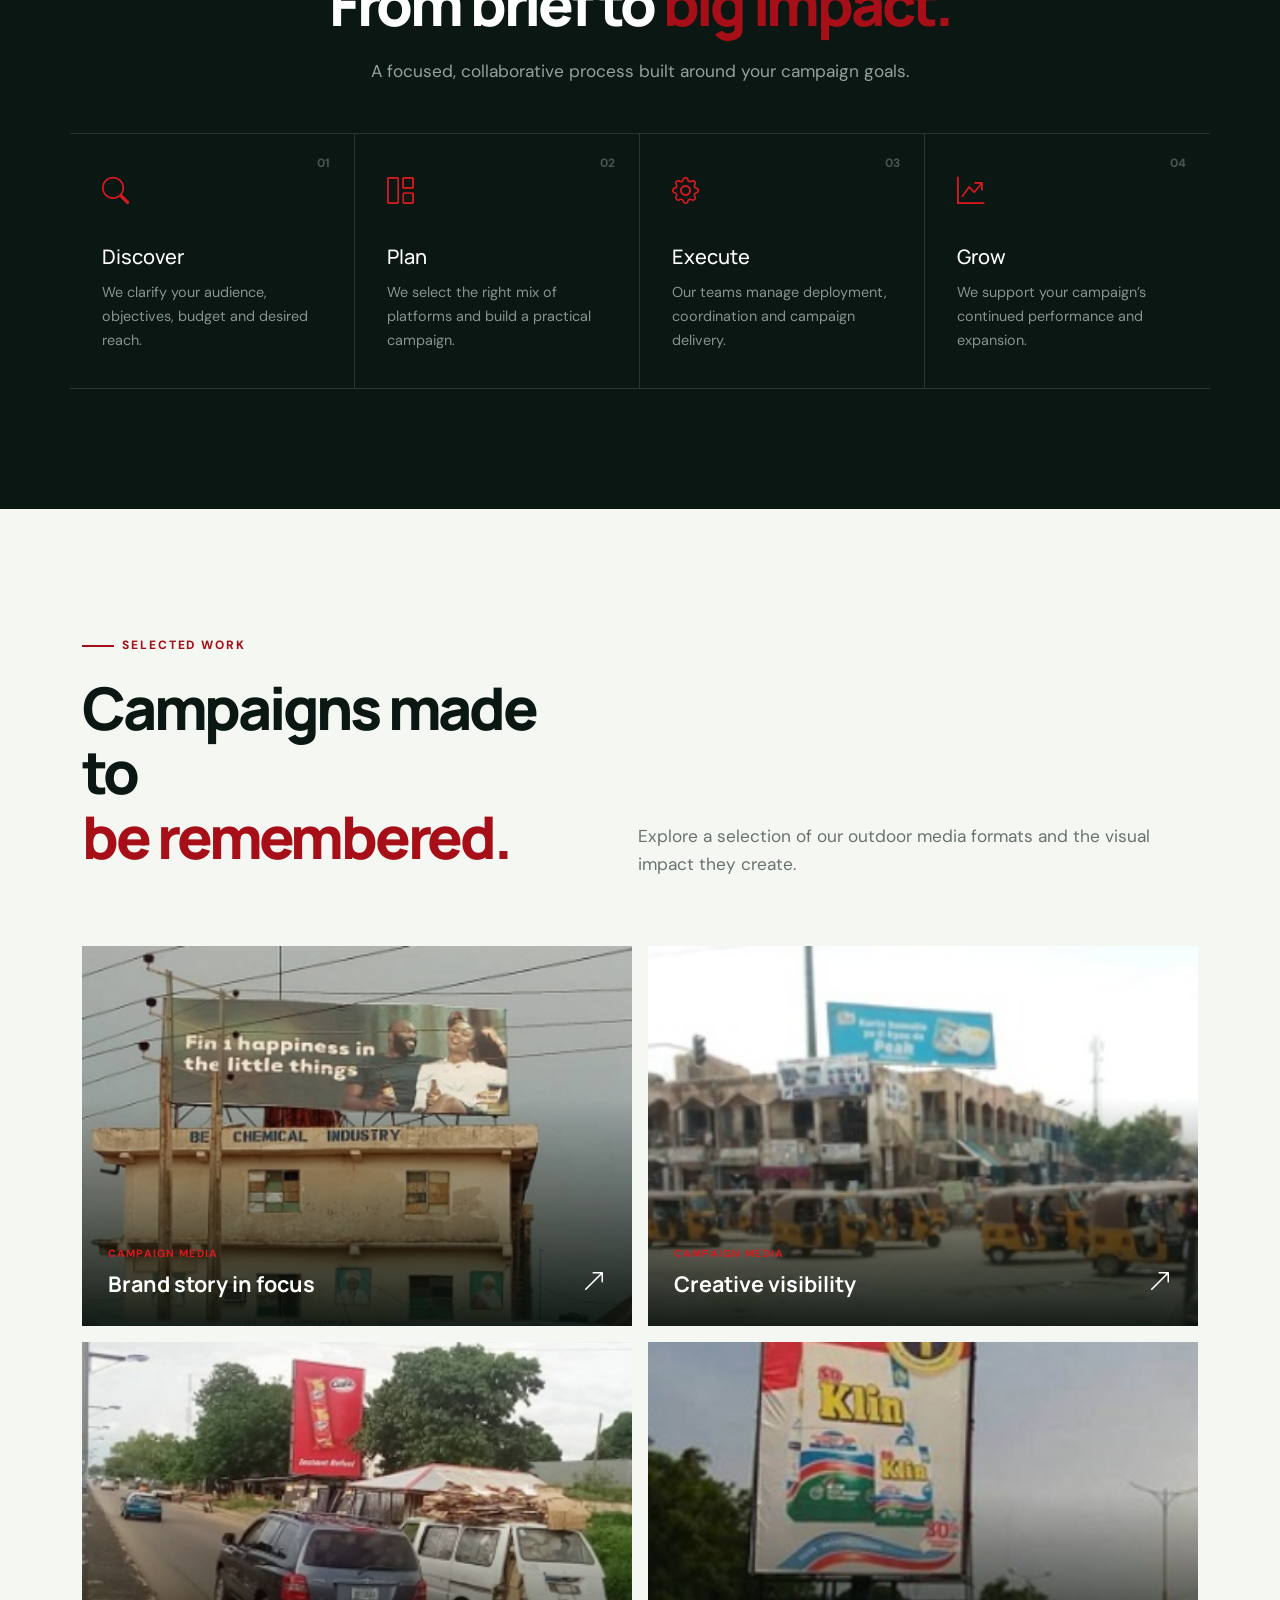
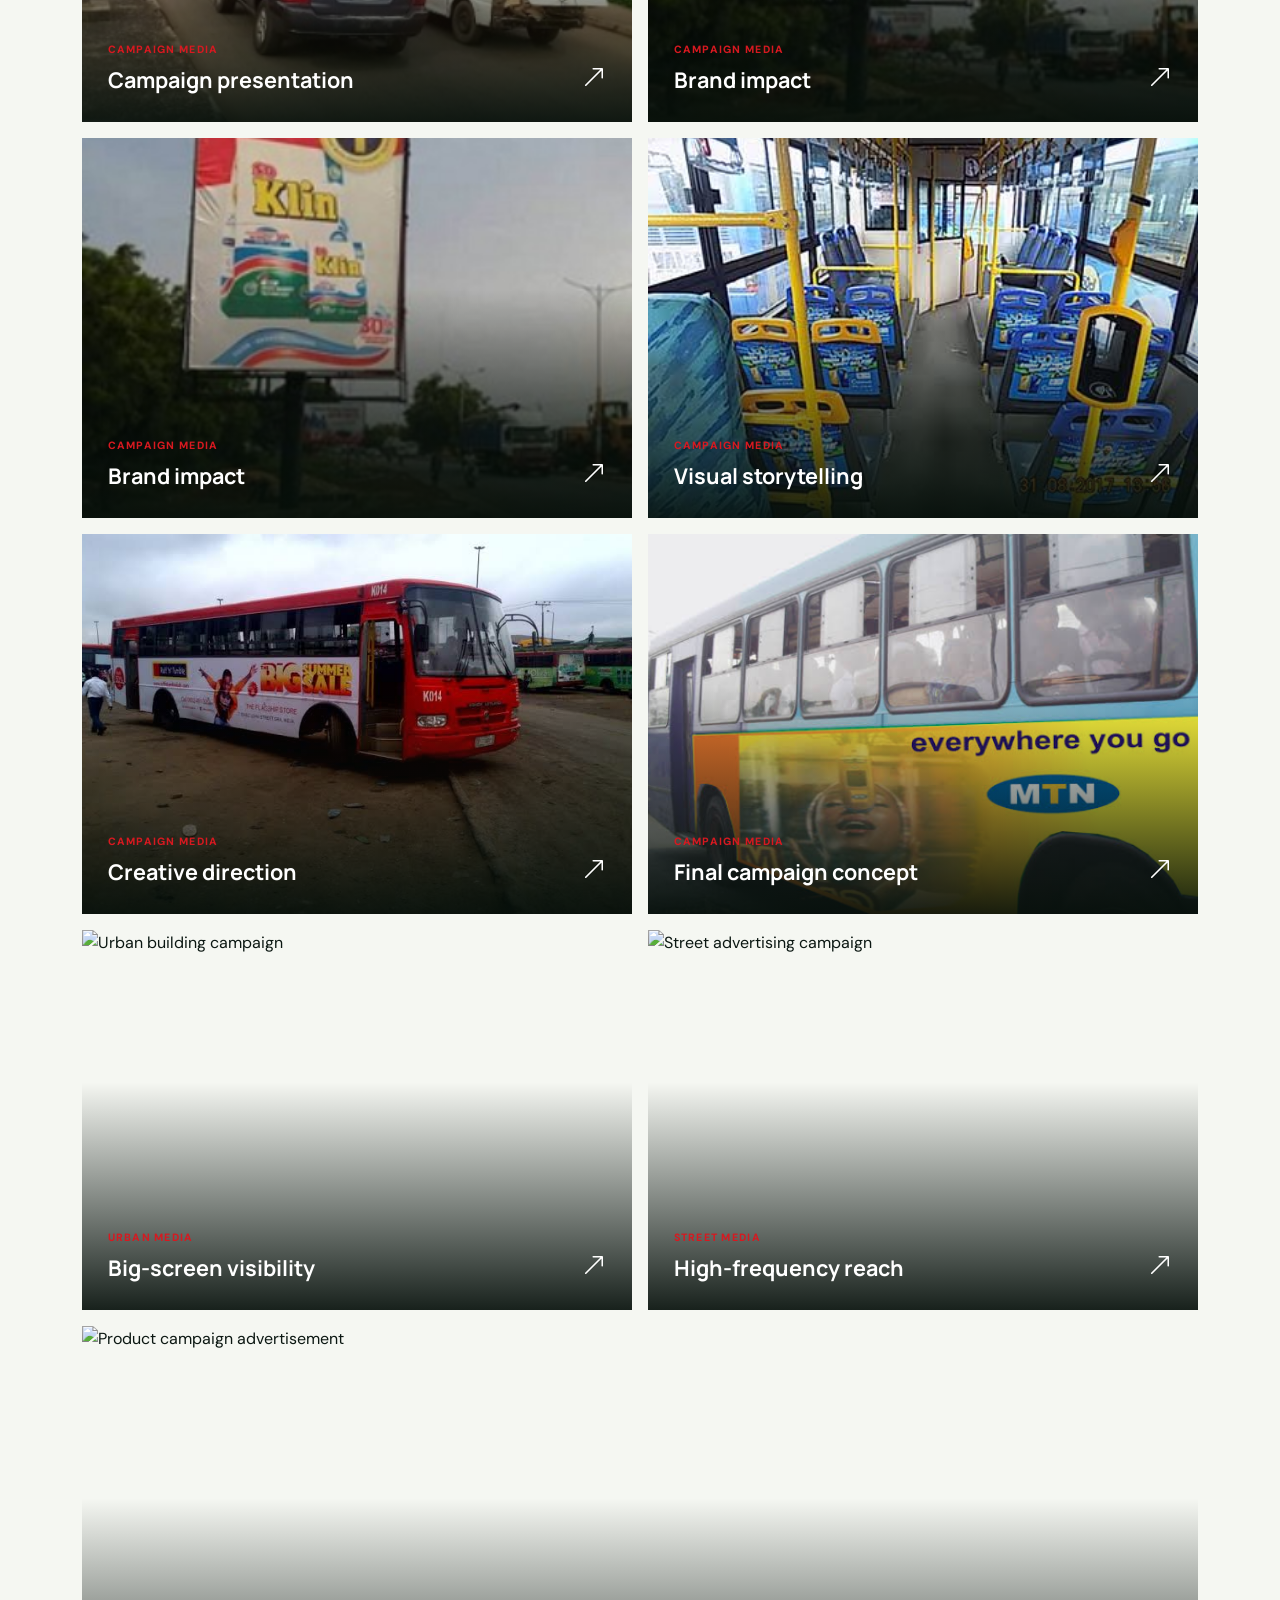
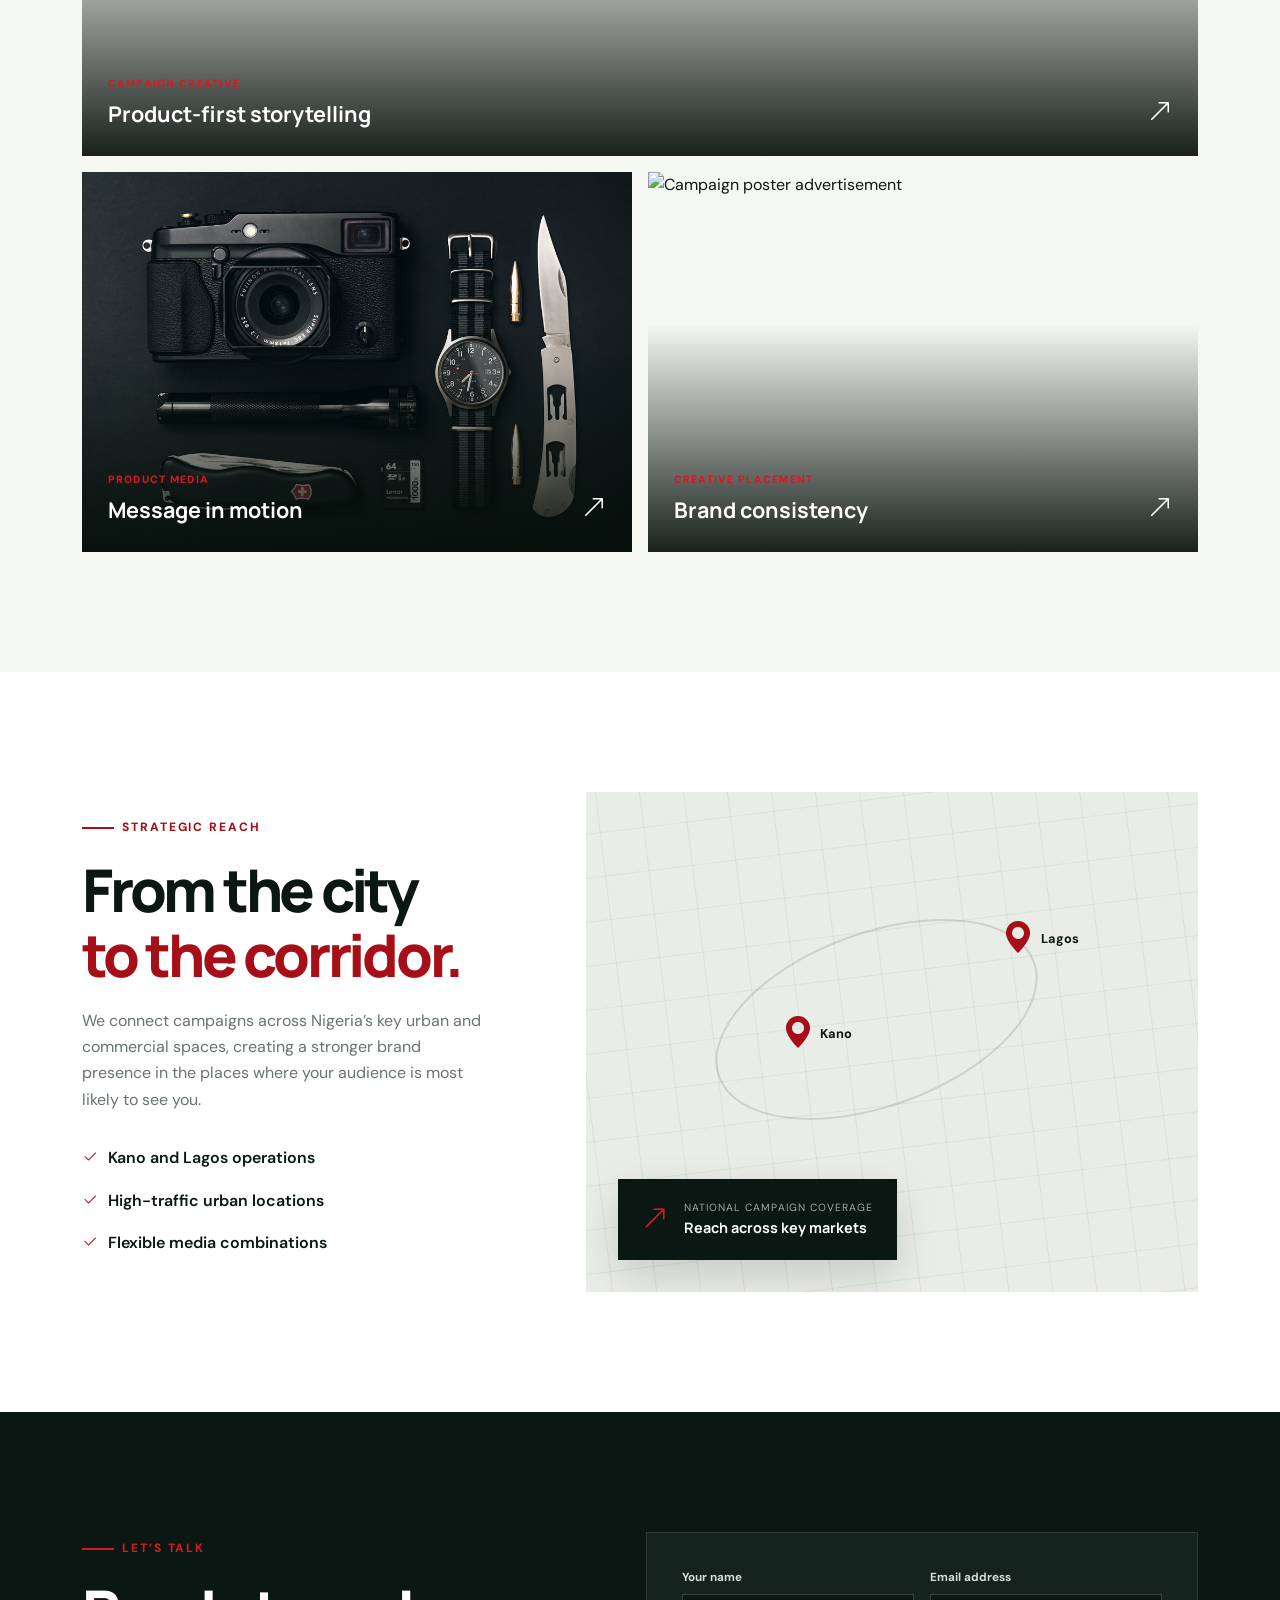
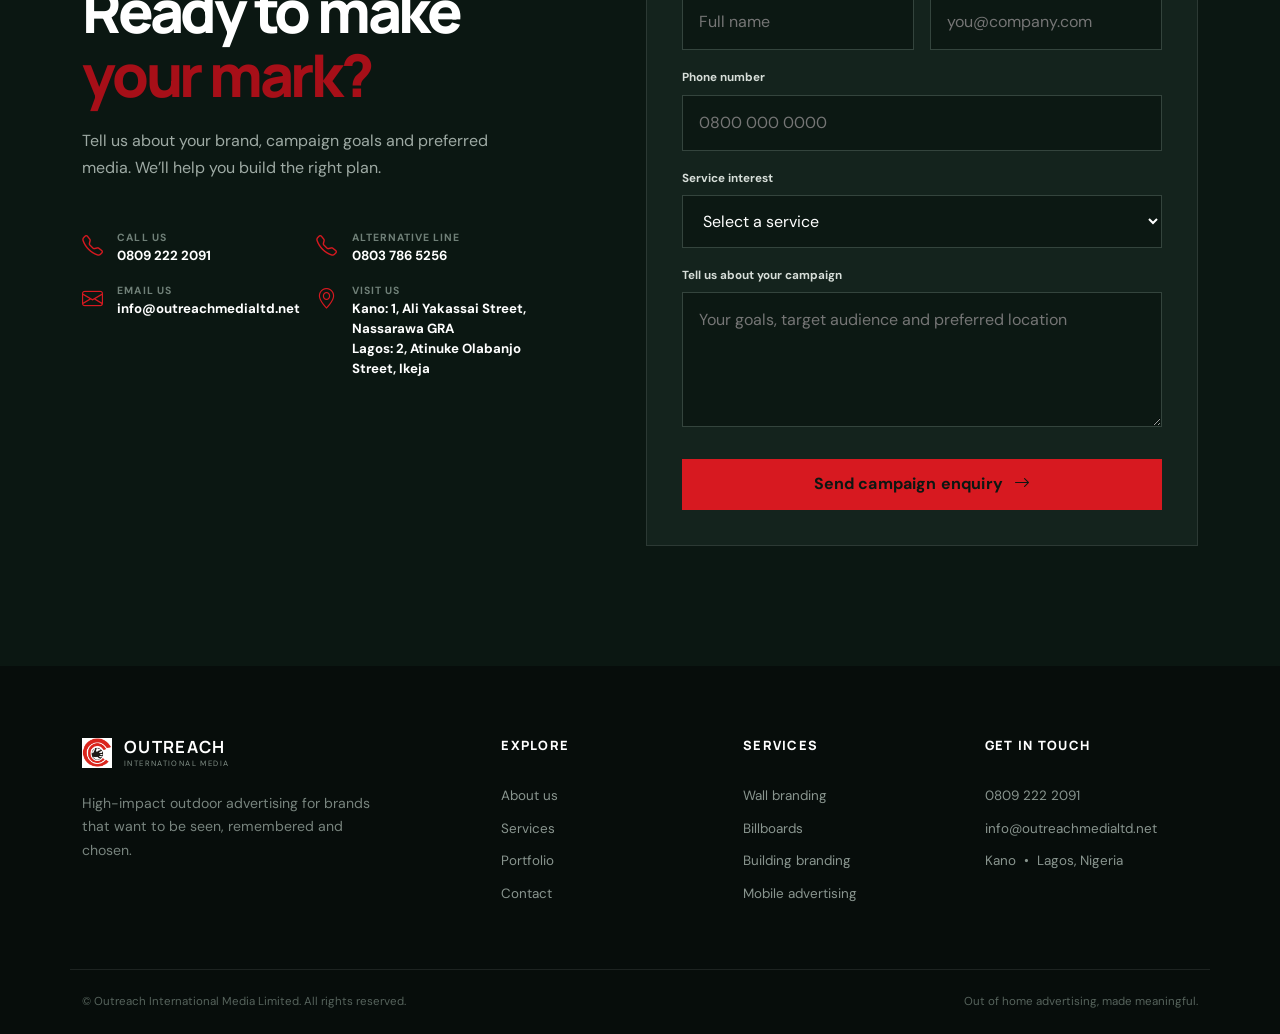
==== commit 3272d748: "updating footer logo with outreach logo" ====
--- a/index.html
+++ b/index.html
@@ -220,7 +220,7 @@
 
   <footer id="footer" class="footer">
     <div class="container footer-main">
-      <div class="footer-brand"><a class="brand brand-light" href="#hero"><img class="brand-logo" src="assets/img/logo.png" alt="Outreach International Media Limited logo"><span class="brand-copy"><strong>OUTREACH</strong><small>INTERNATIONAL MEDIA</small></span></a><p>High-impact outdoor advertising for brands that want to be seen, remembered and chosen.</p></div>
+      <div class="footer-brand"><a class="brand brand-light" href="#hero"><img class="brand-logo" src="assets/img/image.png" alt="Outreach International Media Limited logo"><span class="brand-copy"><strong>OUTREACH</strong><small>INTERNATIONAL MEDIA</small></span></a><p>High-impact outdoor advertising for brands that want to be seen, remembered and chosen.</p></div>
       <div class="footer-links"><h3>Explore</h3><a href="#about">About us</a><a href="#services">Services</a><a href="#portfolio">Portfolio</a><a href="#contact">Contact</a></div>
       <div class="footer-links"><h3>Services</h3><a href="#services">Wall branding</a><a href="#services">Billboards</a><a href="#services">Building branding</a><a href="#services">Mobile advertising</a></div>
       <div class="footer-contact"><h3>Get in touch</h3><a href="tel:+2348092222091">0809 222 2091</a><a href="mailto:info@outreachmedialtd.net">info@outreachmedialtd.net</a><p>Kano &nbsp;•&nbsp; Lagos, Nigeria</p></div>
